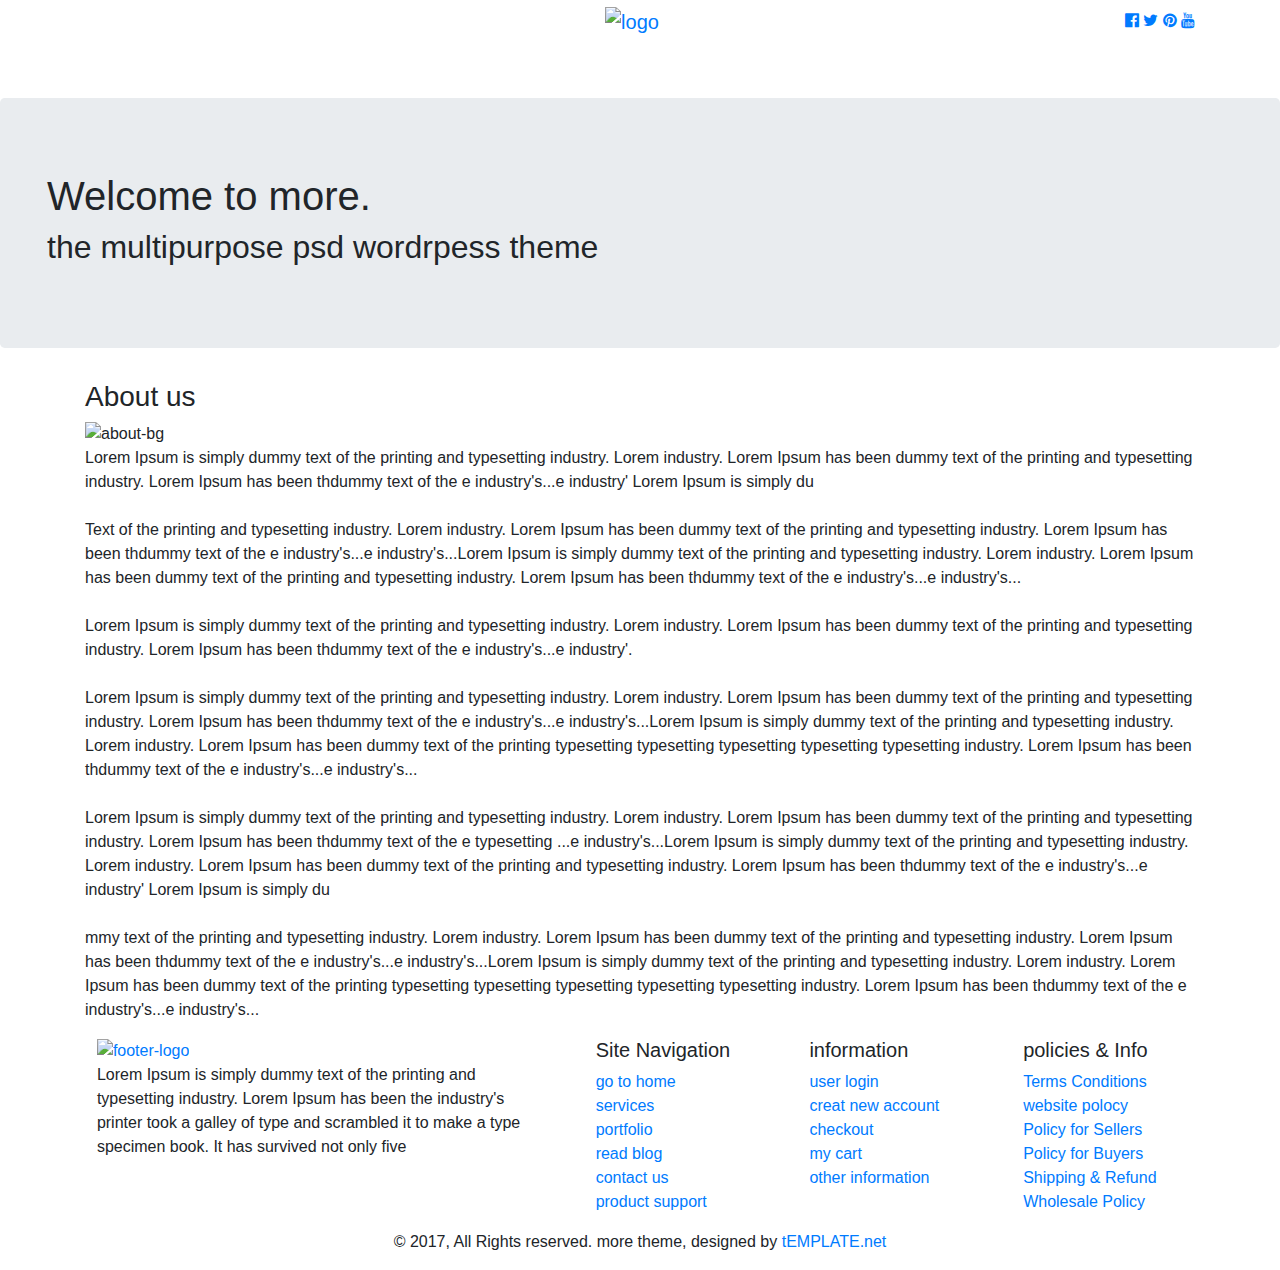
==== common/about.html @ 5fde38e9 "agregate about" ====
<!doctype html>
<html lang="en">

<head>
    <!-- Required meta tags -->
    <meta charset="utf-8">
    <meta name="viewport" content="width=device-width, initial-scale=1, shrink-to-fit=no">

    <!-- Bootstrap CSS -->
    <link rel="stylesheet" href="https://maxcdn.bootstrapcdn.com/bootstrap/4.0.0/css/bootstrap.min.css" integrity="sha384-Gn5384xqQ1aoWXA+058RXPxPg6fy4IWvTNh0E263XmFcJlSAwiGgFAW/dAiS6JXm" crossorigin="anonymous">
    <link href="https://cdnjs.cloudflare.com/ajax/libs/font-awesome/4.7.0/css/font-awesome.css" rel="stylesheet">
    <link href="https://fonts.googleapis.com/css?family=Montserrat:100,200,300,400,500,600,700,800" rel="stylesheet">
    <link rel="stylesheet" href="css/animate.css">
    <link rel="stylesheet" href="css/main.css">

    <title>more</title>
    <style>
    .jumbotron {width: 100%;height: 250px;}
        .jumbotron h2 {padding-bottom: 0;}
    </style>
</head>

<body>
    <header class="header bg">
        <div class="container text-white">
            <div class="row">
                <div class="col-sm-4 align-self-center text-left">
                    <h6>Estd 1905</h6>
                </div>
                <div class="col-sm-4 col-12 align-self-center box-1 text-center">
                    <a class="navbar-brand" href="index.html"><img src="images/header-logo.png" alt="logo"></a>
                </div>
                <div class="col-sm-4 align-self-center text-right">
                    <div class="social-icons">
                        <a href="#"><i class="fa fa-facebook-official" aria-hidden="true"></i></a>
                        <a href="#"><i class="fa fa-twitter" aria-hidden="true"></i></a>
                        <a href="#"><i class="fa fa-pinterest" aria-hidden="true"></i></a>
                        <a href="#"><i class="fa fa-youtube" aria-hidden="true"></i></a>
                    </div>
                </div>
            </div>
            <!--/row-->
        </div>
        <!--container-->
    </header>
    <span class="position-absolute trigger"><!-- hidden trigger to apply 'stuck' styles --></span>
    <nav class="navbar navbar-expand-sm sticky-top navbar-dark">
        <div class="container">
            <button class="navbar-toggler navbar-toggler-right" type="button" data-toggle="collapse" data-target="#navbar1">
            <span class="navbar-toggler-icon"></span>
        </button>
            <div class="collapse navbar-collapse" id="navbar1">
                <ul class="navbar-nav">
                    <li class="nav-item">
                        <a class="nav-link" href="index.html">Home</a>
                    </li>
                    <li class="nav-item active">
                        <a class="nav-link" href="about.html">About us</a>
                    </li>
                    <li class="nav-item">
                        <a class="nav-link" href="portfolio.html">Portfolio</a>
                    </li>
                    <li class="nav-item">
                        <a class="nav-link" href="services.html">Services</a>
                    </li>
                    <li class="nav-item">
                        <a class="nav-link" href="contact.html">Contact</a>
                    </li>
                    <li class="nav-item">
                        <a class="nav-link" href="contact.html">Support</a>
                    </li>
                    <li class="nav-item">
                        <a class="nav-link" href="blog.html">blog</a>
                    </li>
                </ul>
            </div>
        </div>
        <!--container end-->
    </nav>
    <!--Section-1-->
    <section class="section-1">
        <div class="jumbotron d-flex align-items-center">
            <div class="gradient"></div>
            <div class="container-fluid content">
                <h1 data-aos="fade-right" data-aos-delay="300">Welcome to more.</h1>
                <h2 data-aos="fade-left" data-aos-delay="300">the multipurpose psd wordrpess theme</h2>
            </div>
            <!--container-fluid end-->
        </div>
    </section>
    
    <!-- About Section Start -->
    <div id="about-us">
        <div class="container">
           <h3>About us</h3>
            <div class="row" style="margin-right: 0; margin-left: 0;" data-aos="fade-up" data-aos-delay="300">
                <div>
                 <img src="images/about.jpg" alt="about-bg" class="thumbnail image">
                  <p>Lorem Ipsum is simply dummy text of the printing and typesetting industry. Lorem industry. Lorem Ipsum has been dummy text of the printing and typesetting industry. Lorem Ipsum has been thdummy text of the e industry's...e industry' Lorem Ipsum is simply du <br><br>
                
                  Text of the printing and typesetting industry. Lorem industry. Lorem Ipsum has been dummy text of the printing and typesetting industry. Lorem Ipsum has been thdummy text of the e industry's...e industry's...Lorem Ipsum is simply dummy text of the printing and typesetting industry. Lorem industry. Lorem Ipsum has been dummy text of the printing and typesetting industry. Lorem Ipsum has been thdummy text of the e industry's...e industry's... <br><br>
                  
                  Lorem Ipsum is simply dummy text of the printing and typesetting industry. Lorem industry. Lorem Ipsum has been dummy text of the printing and typesetting industry. Lorem Ipsum has been thdummy text of the e industry's...e industry'. <br><br>
                  
                  Lorem Ipsum is simply dummy text of the printing and typesetting industry. Lorem industry. Lorem Ipsum has been dummy text of the printing and typesetting industry. Lorem Ipsum has been thdummy text of the e industry's...e industry's...Lorem Ipsum is simply dummy text of the printing and typesetting industry. Lorem industry. Lorem Ipsum has been dummy text of the printing typesetting typesetting typesetting typesetting typesetting industry. Lorem Ipsum has been thdummy text of the e industry's...e industry's... <br><br>
                  
                  Lorem Ipsum is simply dummy text of the printing and typesetting industry. Lorem industry. Lorem Ipsum has been dummy text of the printing and typesetting industry. Lorem Ipsum has been thdummy text of the e typesetting ...e industry's...Lorem Ipsum is simply dummy text of the printing and typesetting industry. Lorem industry. Lorem Ipsum has been dummy text of the printing and typesetting industry. Lorem Ipsum has been thdummy text of the e industry's...e industry' Lorem Ipsum is simply du <br><br>
                  
                  mmy text of the printing and typesetting industry. Lorem industry. Lorem Ipsum has been dummy text of the printing and typesetting industry. Lorem Ipsum has been thdummy text of the e industry's...e industry's...Lorem Ipsum is simply dummy text of the printing and typesetting industry. Lorem industry. Lorem Ipsum has been dummy text of the printing typesetting typesetting typesetting typesetting typesetting industry. Lorem Ipsum has been thdummy text of the e industry's...e industry's...
                   </p>
                </div>
             </div>
        </div>
    </div>
    <!-- About Section End -->
   
    <section class="section-7">
        <!-- Footer -->
        <footer class="page-footer font-small stylish-color-dark">

            <!-- Footer Links -->
            <div class="container text-center text-md-left">

                <!-- Grid row -->
                <div class="row">

                    <!-- Grid column -->
                    <div class="col-lg-5 col-sm-12 mx-auto box-1">

                        <!-- Content -->
                        <a href="index.html"><img src="images/footer-logo.png" alt="footer-logo"></a>
                        <p>Lorem Ipsum is simply dummy text of the printing and typesetting industry. Lorem Ipsum has been the industry's printer took a galley of type and scrambled it to make a type specimen book. It has survived not only five</p>

                    </div>
                    <!-- Grid column -->

                    <hr class="clearfix w-100 d-md-none">

                    <!-- Grid column -->
                    <div class="col-lg-2 col-sm-4 box-2 mx-auto">

                        <!-- Links -->
                        <h5>Site Navigation</h5>

                        <ul class="list-unstyled">
                            <li>
                                <a href="index.html">go to home</a>
                            </li>
                            <li>
                                <a href="services.html">services</a>
                            </li>
                            <li>
                                <a href="portfolio.html">portfolio</a>
                            </li>
                            <li>
                                <a href="blog.html">read blog</a>
                            </li>
                            <li>
                                <a href="contact.html">contact us</a>
                            </li>
                            <li>
                                <a href="contact.html">product support</a>
                            </li>
                        </ul>

                    </div>
                    <!-- Grid column -->

                    <hr class="clearfix w-100 d-md-none">

                    <!-- Grid column -->
                    <div class="col-lg-2 col-sm-4 box-3 mx-auto">

                        <!-- Links -->
                        <h5>information</h5>

                        <ul class="list-unstyled">
                            <li>
                                <a href="#!">user login</a>
                            </li>
                            <li>
                                <a href="#!">creat new account</a>
                            </li>
                            <li>
                                <a href="#!">checkout</a>
                            </li>
                            <li>
                                <a href="#!">my cart</a>
                            </li>
                            <li>
                                <a href="#!">other information</a>
                            </li>
                        </ul>

                    </div>
                    <!-- Grid column -->

                    <hr class="clearfix w-100 d-md-none">

                    <!-- Grid column -->
                    <div class="col-lg-2 col-sm-4 box-4 mx-auto">

                        <!-- Links -->
                        <h5>policies & Info</h5>

                        <ul class="list-unstyled">
                            <li>
                                <a href="#!">Terms Conditions </a>
                            </li>
                            <li>
                                <a href="#!">website polocy</a>
                            </li>
                            <li>
                                <a href="#!">Policy for Sellers </a>
                            </li>
                            <li>
                                <a href="#!">Policy for Buyers</a>
                            </li>
                            <li>
                                <a href="#!">Shipping & Refund </a>
                            </li>
                            <li>
                                <a href="#!">Wholesale Policy</a>
                            </li>
                        </ul>

                    </div>
                    <!-- Grid column -->

                </div>
                <!-- Grid row -->

            </div>
            <!-- Footer Links -->

            <!-- Copyright -->
            <div class="footer-copyright text-center">
                <div class="gradient"></div>
                <p>© 2017, All Rights reserved. more theme, designed by<a href="https://www.template.net/editable/websites/html5"> tEMPLATE.net</a></p>
            </div>
            <!-- Copyright -->

        </footer>
        <!-- Footer -->
    </section>

    <!-- Optional JavaScript -->
    <!-- jQuery first, then Popper.js, then Bootstrap JS -->
    <script src="https://code.jquery.com/jquery-3.2.1.slim.min.js" integrity="sha384-KJ3o2DKtIkvYIK3UENzmM7KCkRr/rE9/Qpg6aAZGJwFDMVNA/GpGFF93hXpG5KkN" crossorigin="anonymous"></script>
    <script src="https://cdnjs.cloudflare.com/ajax/libs/popper.js/1.12.9/umd/popper.min.js" integrity="sha384-ApNbgh9B+Y1QKtv3Rn7W3mgPxhU9K/ScQsAP7hUibX39j7fakFPskvXusvfa0b4Q" crossorigin="anonymous"></script>
    <script src="https://maxcdn.bootstrapcdn.com/bootstrap/4.0.0/js/bootstrap.min.js" integrity="sha384-JZR6Spejh4U02d8jOt6vLEHfe/JQGiRRSQQxSfFWpi1MquVdAyjUar5+76PVCmYl" crossorigin="anonymous"></script>
    <script src="js/animate.js"></script>
    <script src="js/custom.js"></script>
</body>

</html>
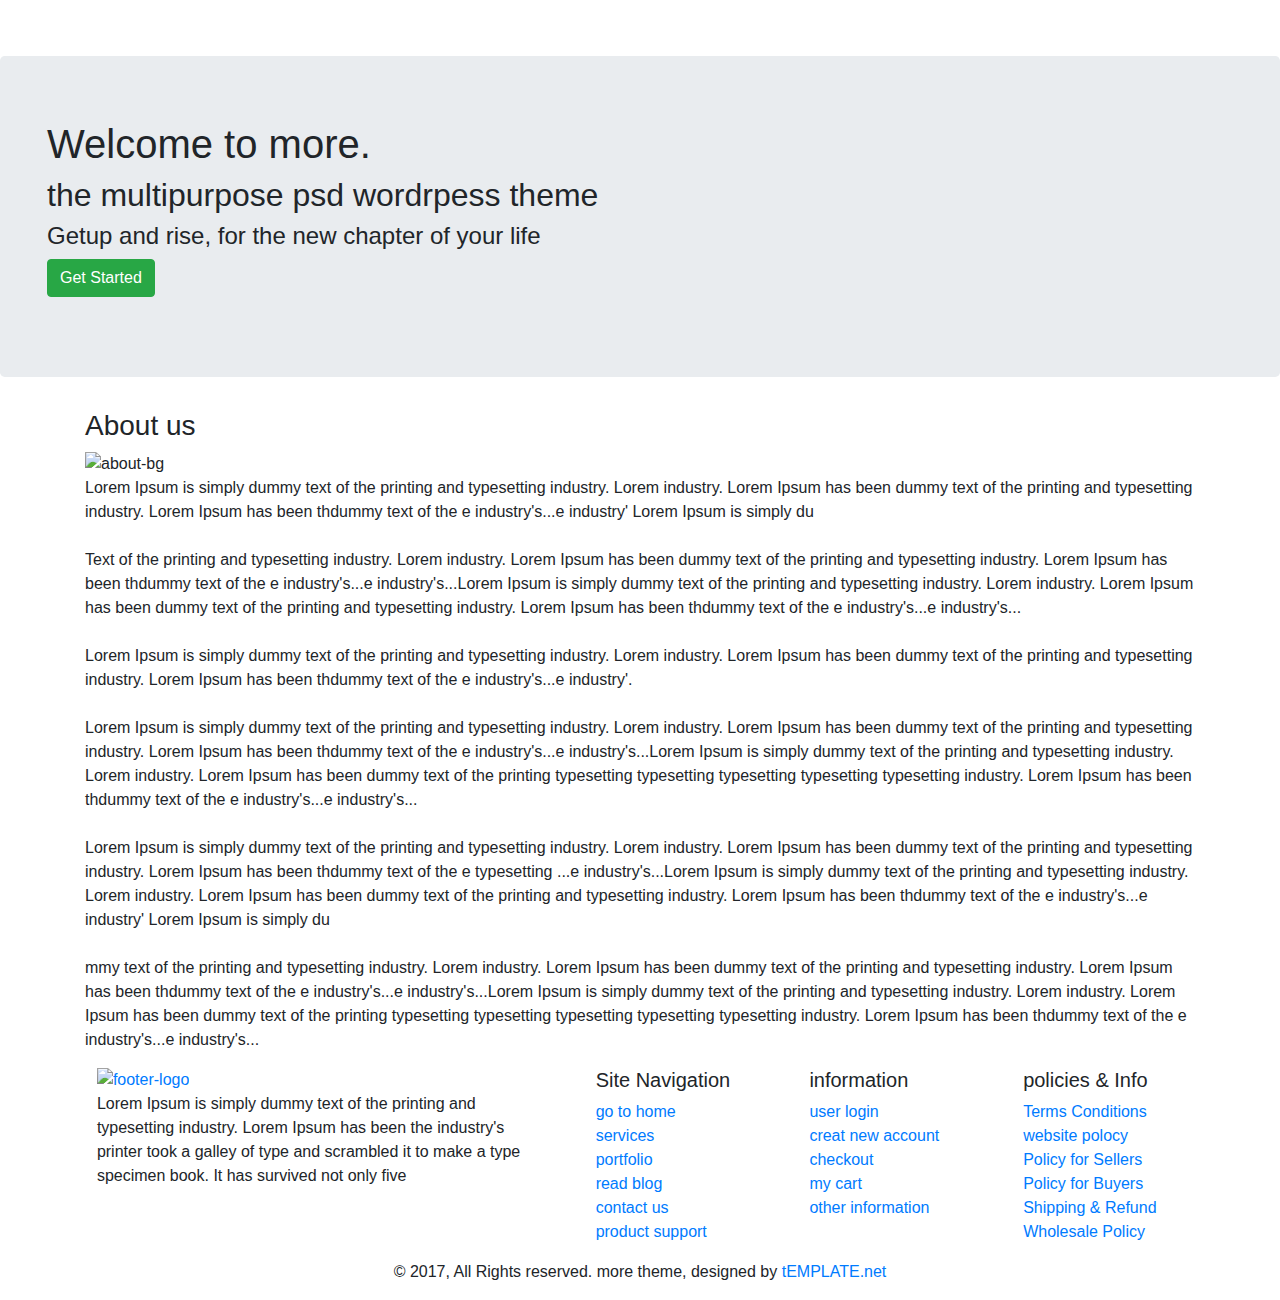
==== commit 99e5bf0b: "update about.html" ====
--- a/common/about.html
+++ b/common/about.html
@@ -1,256 +1,317 @@
 <!doctype html>
 <html lang="en">
 
-<head>
-    <!-- Required meta tags -->
-    <meta charset="utf-8">
-    <meta name="viewport" content="width=device-width, initial-scale=1, shrink-to-fit=no">
-
-    <!-- Bootstrap CSS -->
-    <link rel="stylesheet" href="https://maxcdn.bootstrapcdn.com/bootstrap/4.0.0/css/bootstrap.min.css" integrity="sha384-Gn5384xqQ1aoWXA+058RXPxPg6fy4IWvTNh0E263XmFcJlSAwiGgFAW/dAiS6JXm" crossorigin="anonymous">
-    <link href="https://cdnjs.cloudflare.com/ajax/libs/font-awesome/4.7.0/css/font-awesome.css" rel="stylesheet">
-    <link href="https://fonts.googleapis.com/css?family=Montserrat:100,200,300,400,500,600,700,800" rel="stylesheet">
-    <link rel="stylesheet" href="css/animate.css">
-    <link rel="stylesheet" href="css/main.css">
-
-    <title>more</title>
-    <style>
-    .jumbotron {width: 100%;height: 250px;}
-        .jumbotron h2 {padding-bottom: 0;}
-    </style>
-</head>
-
-<body>
-    <header class="header bg">
-        <div class="container text-white">
-            <div class="row">
-                <div class="col-sm-4 align-self-center text-left">
-                    <h6>Estd 1905</h6>
-                </div>
-                <div class="col-sm-4 col-12 align-self-center box-1 text-center">
-                    <a class="navbar-brand" href="index.html"><img src="images/header-logo.png" alt="logo"></a>
-                </div>
-                <div class="col-sm-4 align-self-center text-right">
-                    <div class="social-icons">
-                        <a href="#"><i class="fa fa-facebook-official" aria-hidden="true"></i></a>
-                        <a href="#"><i class="fa fa-twitter" aria-hidden="true"></i></a>
-                        <a href="#"><i class="fa fa-pinterest" aria-hidden="true"></i></a>
-                        <a href="#"><i class="fa fa-youtube" aria-hidden="true"></i></a>
+    <head>
+        <!--Requiered meta-->
+        <meta charset="UTF-8">
+        <meta name="viewport" content="width=device-width, initial-scale=1.0">
+        <meta name="keywords" content="Index,html,css,javascript">
+        <meta name="description" content="Design website about for only for
+            yuo">
+        <meta name="author" content="Cliver Fray Aguilar Sulca">
+        <!--bootstrap-->
+        <link rel="stylesheet"
+            href="https://maxcdn.bootstrapcdn.com/bootstrap/4.0.0/css/bootstrap.min.css"
+            integrity="sha384-Gn5384xqQ1aoWXA+058RXPxPg6fy4IWvTNh0E263XmFcJlSAwiGgFAW/dAiS6JXm"
+            crossorigin="anonymous">
+        <link
+            href="https://cdnjs.cloudflare.com/ajax/libs/font-awesome/4.7.0/css/font-awesome.css"
+            rel="stylesheet">
+        <link
+            href="https://fonts.googleapis.com/css?family=Montserrat:100,200,300,400,500,600,700,800"
+            rel="stylesheet">
+        <link rel="stylesheet"
+            href="https://cdnjs.cloudflare.com/ajax/libs/ekko-lightbox/5.3.0/ekko-lightbox.css">
+        <link rel="stylesheet" href="css/main-styles.css">
+
+        <!-- Google Charts Library Set -->
+        <!--Load the AJAX API-->
+        <script src="https://www.gstatic.com/charts/loader.js"
+            type="text/javascript"></script>
+        <script src="js/main.js" type="module"></script>
+        <title>my third design</title>
+    </head>
+
+    <body>
+        <!--header and nave part-->
+        <nav class="navbar navbar-expand-sm sticky-top navbar-dark">
+            <!--container-start-->
+            <div class="container">
+                <button class="navbar-toggler navbar-toggler-right"
+                    type="button" data-toggle="collapse" data-target="#navbar1">
+                    <span class="navbar-toggler-icon"></span>
+                </button>
+                <div class="collapse navbar-collapse" id="navbar1">
+                    <ul class="navbar-nav">
+                        <li class="nav-item">
+                            <a class="nav-link" href="index.html">Home</a>
+                        </li>
+                        <li class="nav-item active">
+                            <a class="nav-link active" href="common/about.html">About
+                                us</a>
+                        </li>
+                        <li class="nav-item">
+                            <a class="nav-link" href="portfolio.html">Portfolio</a>
+                        </li>
+                        <li class="nav-item">
+                            <a class="nav-link" href="services.html">Services</a>
+                        </li>
+                        <li class="nav-item">
+                            <a class="nav-link" href="contact.html">Contact</a>
+                        </li>
+                        <li class="nav-item">
+                            <a class="nav-link" href="contact.html">Support</a>
+                        </li>
+                        <li class="nav-item">
+                            <a class="nav-link" href="blog.html">blog</a>
+                        </li>
+                    </ul>
+                </div>
+            </div>
+            <!--container end-->
+        </nav>
+        <!--Section-1-->
+        <section class="section-1">
+            <div class="jumbotron d-flex align-items-center">
+                <div class="gradient"></div>
+                <div class="container-fluid content">
+                    <h1 data-aos="fade-up" data-aos-delay="100">Welcome to more.</h1>
+                    <h2 data-aos="fade-up" data-aos-delay="300">the multipurpose
+                        psd wordrpess theme</h2>
+                    <h4 data-aos="fade-up" data-aos-delay="500">Getup and rise,
+                        for the new chapter of your life</h4>
+                    <p data-aos="fade-up" data-aos-delay="700"><a
+                            href="about.html" class="btn btn-success">Get
+                            Started</a></p>
+                </div>
+                <!--container-fluid end-->
+            </div>
+        </section>
+
+        <!-- About Section Start -->
+        <div id="about-us">
+            <div class="container">
+                <h3>About us</h3>
+                <div class="row" style="margin-right: 0; margin-left: 0;"
+                    data-aos="fade-up" data-aos-delay="300">
+                    <div>
+                        <img src="images/about.jpg" alt="about-bg"
+                            class="thumbnail image">
+                        <p>Lorem Ipsum is simply dummy text of the printing and
+                            typesetting industry. Lorem industry. Lorem Ipsum
+                            has been dummy text of the printing and typesetting
+                            industry. Lorem Ipsum has been thdummy text of the e
+                            industry's...e industry' Lorem Ipsum is simply du
+                            <br><br>
+
+                            Text of the printing and typesetting industry. Lorem
+                            industry. Lorem Ipsum has been dummy text of the
+                            printing and typesetting industry. Lorem Ipsum has
+                            been thdummy text of the e industry's...e
+                            industry's...Lorem Ipsum is simply dummy text of the
+                            printing and typesetting industry. Lorem industry.
+                            Lorem Ipsum has been dummy text of the printing and
+                            typesetting industry. Lorem Ipsum has been thdummy
+                            text of the e industry's...e industry's... <br><br>
+                            Lorem Ipsum is simply dummy text of the printing and
+                            typesetting industry. Lorem industry. Lorem Ipsum
+                            has been dummy text of the printing and typesetting
+                            industry. Lorem Ipsum has been thdummy text of the e
+                            industry's...e industry'. <br><br>
+
+                            Lorem Ipsum is simply dummy text of the printing and
+                            typesetting industry. Lorem industry. Lorem Ipsum
+                            has been dummy text of the printing and typesetting
+                            industry. Lorem Ipsum has been thdummy text of the e
+                            industry's...e industry's...Lorem Ipsum is simply
+                            dummy text of the printing and typesetting industry.
+                            Lorem industry. Lorem Ipsum has been dummy text of
+                            the printing typesetting typesetting typesetting
+                            typesetting typesetting industry. Lorem Ipsum has
+                            been thdummy text of the e industry's...e
+                            industry's... <br><br>
+
+                            Lorem Ipsum is simply dummy text of the printing and
+                            typesetting industry. Lorem industry. Lorem Ipsum
+                            has been dummy text of the printing and typesetting
+                            industry. Lorem Ipsum has been thdummy text of the e
+                            typesetting ...e industry's...Lorem Ipsum is simply
+                            dummy text of the printing and typesetting industry.
+                            Lorem industry. Lorem Ipsum has been dummy text of
+                            the printing and typesetting industry. Lorem Ipsum
+                            has been thdummy text of the e industry's...e
+                            industry' Lorem Ipsum is simply du <br><br>
+
+                            mmy text of the printing and typesetting industry.
+                            Lorem industry. Lorem Ipsum has been dummy text of
+                            the printing and typesetting industry. Lorem Ipsum
+                            has been thdummy text of the e industry's...e
+                            industry's...Lorem Ipsum is simply dummy text of the
+                            printing and typesetting industry. Lorem industry.
+                            Lorem Ipsum has been dummy text of the printing
+                            typesetting typesetting typesetting typesetting
+                            typesetting industry. Lorem Ipsum has been thdummy
+                            text of the e industry's...e industry's...
+                        </p>
                     </div>
                 </div>
-            </div>
-            <!--/row-->
-        </div>
-        <!--container-->
-    </header>
-    <span class="position-absolute trigger"><!-- hidden trigger to apply 'stuck' styles --></span>
-    <nav class="navbar navbar-expand-sm sticky-top navbar-dark">
-        <div class="container">
-            <button class="navbar-toggler navbar-toggler-right" type="button" data-toggle="collapse" data-target="#navbar1">
-            <span class="navbar-toggler-icon"></span>
-        </button>
-            <div class="collapse navbar-collapse" id="navbar1">
-                <ul class="navbar-nav">
-                    <li class="nav-item">
-                        <a class="nav-link" href="index.html">Home</a>
-                    </li>
-                    <li class="nav-item active">
-                        <a class="nav-link" href="about.html">About us</a>
-                    </li>
-                    <li class="nav-item">
-                        <a class="nav-link" href="portfolio.html">Portfolio</a>
-                    </li>
-                    <li class="nav-item">
-                        <a class="nav-link" href="services.html">Services</a>
-                    </li>
-                    <li class="nav-item">
-                        <a class="nav-link" href="contact.html">Contact</a>
-                    </li>
-                    <li class="nav-item">
-                        <a class="nav-link" href="contact.html">Support</a>
-                    </li>
-                    <li class="nav-item">
-                        <a class="nav-link" href="blog.html">blog</a>
-                    </li>
-                </ul>
             </div>
         </div>
-        <!--container end-->
-    </nav>
-    <!--Section-1-->
-    <section class="section-1">
-        <div class="jumbotron d-flex align-items-center">
-            <div class="gradient"></div>
-            <div class="container-fluid content">
-                <h1 data-aos="fade-right" data-aos-delay="300">Welcome to more.</h1>
-                <h2 data-aos="fade-left" data-aos-delay="300">the multipurpose psd wordrpess theme</h2>
-            </div>
-            <!--container-fluid end-->
-        </div>
-    </section>
-    
-    <!-- About Section Start -->
-    <div id="about-us">
-        <div class="container">
-           <h3>About us</h3>
-            <div class="row" style="margin-right: 0; margin-left: 0;" data-aos="fade-up" data-aos-delay="300">
-                <div>
-                 <img src="images/about.jpg" alt="about-bg" class="thumbnail image">
-                  <p>Lorem Ipsum is simply dummy text of the printing and typesetting industry. Lorem industry. Lorem Ipsum has been dummy text of the printing and typesetting industry. Lorem Ipsum has been thdummy text of the e industry's...e industry' Lorem Ipsum is simply du <br><br>
-                
-                  Text of the printing and typesetting industry. Lorem industry. Lorem Ipsum has been dummy text of the printing and typesetting industry. Lorem Ipsum has been thdummy text of the e industry's...e industry's...Lorem Ipsum is simply dummy text of the printing and typesetting industry. Lorem industry. Lorem Ipsum has been dummy text of the printing and typesetting industry. Lorem Ipsum has been thdummy text of the e industry's...e industry's... <br><br>
-                  
-                  Lorem Ipsum is simply dummy text of the printing and typesetting industry. Lorem industry. Lorem Ipsum has been dummy text of the printing and typesetting industry. Lorem Ipsum has been thdummy text of the e industry's...e industry'. <br><br>
-                  
-                  Lorem Ipsum is simply dummy text of the printing and typesetting industry. Lorem industry. Lorem Ipsum has been dummy text of the printing and typesetting industry. Lorem Ipsum has been thdummy text of the e industry's...e industry's...Lorem Ipsum is simply dummy text of the printing and typesetting industry. Lorem industry. Lorem Ipsum has been dummy text of the printing typesetting typesetting typesetting typesetting typesetting industry. Lorem Ipsum has been thdummy text of the e industry's...e industry's... <br><br>
-                  
-                  Lorem Ipsum is simply dummy text of the printing and typesetting industry. Lorem industry. Lorem Ipsum has been dummy text of the printing and typesetting industry. Lorem Ipsum has been thdummy text of the e typesetting ...e industry's...Lorem Ipsum is simply dummy text of the printing and typesetting industry. Lorem industry. Lorem Ipsum has been dummy text of the printing and typesetting industry. Lorem Ipsum has been thdummy text of the e industry's...e industry' Lorem Ipsum is simply du <br><br>
-                  
-                  mmy text of the printing and typesetting industry. Lorem industry. Lorem Ipsum has been dummy text of the printing and typesetting industry. Lorem Ipsum has been thdummy text of the e industry's...e industry's...Lorem Ipsum is simply dummy text of the printing and typesetting industry. Lorem industry. Lorem Ipsum has been dummy text of the printing typesetting typesetting typesetting typesetting typesetting industry. Lorem Ipsum has been thdummy text of the e industry's...e industry's...
-                   </p>
-                </div>
-             </div>
-        </div>
-    </div>
-    <!-- About Section End -->
-   
-    <section class="section-7">
-        <!-- Footer -->
-        <footer class="page-footer font-small stylish-color-dark">
-
-            <!-- Footer Links -->
-            <div class="container text-center text-md-left">
-
-                <!-- Grid row -->
-                <div class="row">
-
-                    <!-- Grid column -->
-                    <div class="col-lg-5 col-sm-12 mx-auto box-1">
-
-                        <!-- Content -->
-                        <a href="index.html"><img src="images/footer-logo.png" alt="footer-logo"></a>
-                        <p>Lorem Ipsum is simply dummy text of the printing and typesetting industry. Lorem Ipsum has been the industry's printer took a galley of type and scrambled it to make a type specimen book. It has survived not only five</p>
+        <!-- About Section End -->
+
+        <section class="section-7">
+            <!-- Footer -->
+            <footer class="page-footer font-small stylish-color-dark">
+
+                <!-- Footer Links -->
+                <div class="container text-center text-md-left">
+
+                    <!-- Grid row -->
+                    <div class="row">
+
+                        <!-- Grid column -->
+                        <div class="col-lg-5 col-sm-12 mx-auto box-1">
+
+                            <!-- Content -->
+                            <a href="index.html"><img
+                                    src="images/footer-logo.png"
+                                    alt="footer-logo"></a>
+                            <p>Lorem Ipsum is simply dummy text of the printing
+                                and typesetting industry. Lorem Ipsum has been
+                                the industry's printer took a galley of type and
+                                scrambled it to make a type specimen book. It
+                                has survived not only five</p>
+
+                        </div>
+                        <!-- Grid column -->
+
+                        <hr class="clearfix w-100 d-md-none">
+
+                        <!-- Grid column -->
+                        <div class="col-lg-2 col-sm-4 box-2 mx-auto">
+
+                            <!-- Links -->
+                            <h5>Site Navigation</h5>
+
+                            <ul class="list-unstyled">
+                                <li>
+                                    <a href="index.html">go to home</a>
+                                </li>
+                                <li>
+                                    <a href="services.html">services</a>
+                                </li>
+                                <li>
+                                    <a href="portfolio.html">portfolio</a>
+                                </li>
+                                <li>
+                                    <a href="blog.html">read blog</a>
+                                </li>
+                                <li>
+                                    <a href="contact.html">contact us</a>
+                                </li>
+                                <li>
+                                    <a href="contact.html">product support</a>
+                                </li>
+                            </ul>
+
+                        </div>
+                        <!-- Grid column -->
+
+                        <hr class="clearfix w-100 d-md-none">
+
+                        <!-- Grid column -->
+                        <div class="col-lg-2 col-sm-4 box-3 mx-auto">
+
+                            <!-- Links -->
+                            <h5>information</h5>
+
+                            <ul class="list-unstyled">
+                                <li>
+                                    <a href="#!">user login</a>
+                                </li>
+                                <li>
+                                    <a href="#!">creat new account</a>
+                                </li>
+                                <li>
+                                    <a href="#!">checkout</a>
+                                </li>
+                                <li>
+                                    <a href="#!">my cart</a>
+                                </li>
+                                <li>
+                                    <a href="#!">other information</a>
+                                </li>
+                            </ul>
+
+                        </div>
+                        <!-- Grid column -->
+
+                        <hr class="clearfix w-100 d-md-none">
+
+                        <!-- Grid column -->
+                        <div class="col-lg-2 col-sm-4 box-4 mx-auto">
+
+                            <!-- Links -->
+                            <h5>policies & Info</h5>
+
+                            <ul class="list-unstyled">
+                                <li>
+                                    <a href="#!">Terms Conditions </a>
+                                </li>
+                                <li>
+                                    <a href="#!">website polocy</a>
+                                </li>
+                                <li>
+                                    <a href="#!">Policy for Sellers </a>
+                                </li>
+                                <li>
+                                    <a href="#!">Policy for Buyers</a>
+                                </li>
+                                <li>
+                                    <a href="#!">Shipping & Refund </a>
+                                </li>
+                                <li>
+                                    <a href="#!">Wholesale Policy</a>
+                                </li>
+                            </ul>
+
+                        </div>
+                        <!-- Grid column -->
 
                     </div>
-                    <!-- Grid column -->
-
-                    <hr class="clearfix w-100 d-md-none">
-
-                    <!-- Grid column -->
-                    <div class="col-lg-2 col-sm-4 box-2 mx-auto">
-
-                        <!-- Links -->
-                        <h5>Site Navigation</h5>
-
-                        <ul class="list-unstyled">
-                            <li>
-                                <a href="index.html">go to home</a>
-                            </li>
-                            <li>
-                                <a href="services.html">services</a>
-                            </li>
-                            <li>
-                                <a href="portfolio.html">portfolio</a>
-                            </li>
-                            <li>
-                                <a href="blog.html">read blog</a>
-                            </li>
-                            <li>
-                                <a href="contact.html">contact us</a>
-                            </li>
-                            <li>
-                                <a href="contact.html">product support</a>
-                            </li>
-                        </ul>
-
-                    </div>
-                    <!-- Grid column -->
-
-                    <hr class="clearfix w-100 d-md-none">
-
-                    <!-- Grid column -->
-                    <div class="col-lg-2 col-sm-4 box-3 mx-auto">
-
-                        <!-- Links -->
-                        <h5>information</h5>
-
-                        <ul class="list-unstyled">
-                            <li>
-                                <a href="#!">user login</a>
-                            </li>
-                            <li>
-                                <a href="#!">creat new account</a>
-                            </li>
-                            <li>
-                                <a href="#!">checkout</a>
-                            </li>
-                            <li>
-                                <a href="#!">my cart</a>
-                            </li>
-                            <li>
-                                <a href="#!">other information</a>
-                            </li>
-                        </ul>
-
-                    </div>
-                    <!-- Grid column -->
-
-                    <hr class="clearfix w-100 d-md-none">
-
-                    <!-- Grid column -->
-                    <div class="col-lg-2 col-sm-4 box-4 mx-auto">
-
-                        <!-- Links -->
-                        <h5>policies & Info</h5>
-
-                        <ul class="list-unstyled">
-                            <li>
-                                <a href="#!">Terms Conditions </a>
-                            </li>
-                            <li>
-                                <a href="#!">website polocy</a>
-                            </li>
-                            <li>
-                                <a href="#!">Policy for Sellers </a>
-                            </li>
-                            <li>
-                                <a href="#!">Policy for Buyers</a>
-                            </li>
-                            <li>
-                                <a href="#!">Shipping & Refund </a>
-                            </li>
-                            <li>
-                                <a href="#!">Wholesale Policy</a>
-                            </li>
-                        </ul>
-
-                    </div>
-                    <!-- Grid column -->
-
-                </div>
-                <!-- Grid row -->
-
-            </div>
-            <!-- Footer Links -->
-
-            <!-- Copyright -->
-            <div class="footer-copyright text-center">
-                <div class="gradient"></div>
-                <p>© 2017, All Rights reserved. more theme, designed by<a href="https://www.template.net/editable/websites/html5"> tEMPLATE.net</a></p>
-            </div>
-            <!-- Copyright -->
-
-        </footer>
-        <!-- Footer -->
-    </section>
-
-    <!-- Optional JavaScript -->
-    <!-- jQuery first, then Popper.js, then Bootstrap JS -->
-    <script src="https://code.jquery.com/jquery-3.2.1.slim.min.js" integrity="sha384-KJ3o2DKtIkvYIK3UENzmM7KCkRr/rE9/Qpg6aAZGJwFDMVNA/GpGFF93hXpG5KkN" crossorigin="anonymous"></script>
-    <script src="https://cdnjs.cloudflare.com/ajax/libs/popper.js/1.12.9/umd/popper.min.js" integrity="sha384-ApNbgh9B+Y1QKtv3Rn7W3mgPxhU9K/ScQsAP7hUibX39j7fakFPskvXusvfa0b4Q" crossorigin="anonymous"></script>
-    <script src="https://maxcdn.bootstrapcdn.com/bootstrap/4.0.0/js/bootstrap.min.js" integrity="sha384-JZR6Spejh4U02d8jOt6vLEHfe/JQGiRRSQQxSfFWpi1MquVdAyjUar5+76PVCmYl" crossorigin="anonymous"></script>
-    <script src="js/animate.js"></script>
-    <script src="js/custom.js"></script>
-</body>
+                    <!-- Grid row -->
+
+                </div>
+                <!-- Footer Links -->
+
+                <!-- Copyright -->
+                <div class="footer-copyright text-center">
+                    <div class="gradient"></div>
+                    <p>© 2017, All Rights reserved. more theme, designed by<a
+                            href="https://www.template.net/editable/websites/html5">
+                            tEMPLATE.net</a></p>
+                </div>
+                <!-- Copyright -->
+
+            </footer>
+            <!-- Footer -->
+        </section>
+
+        <!-- Optional JavaScript -->
+        <!-- jQuery first, then Popper.js, then Bootstrap JS -->
+        <script src="https://code.jquery.com/jquery-3.2.1.slim.min.js"
+            integrity="sha384-KJ3o2DKtIkvYIK3UENzmM7KCkRr/rE9/Qpg6aAZGJwFDMVNA/GpGFF93hXpG5KkN"
+            crossorigin="anonymous"></script>
+        <script
+            src="https://cdnjs.cloudflare.com/ajax/libs/popper.js/1.12.9/umd/popper.min.js"
+            integrity="sha384-ApNbgh9B+Y1QKtv3Rn7W3mgPxhU9K/ScQsAP7hUibX39j7fakFPskvXusvfa0b4Q"
+            crossorigin="anonymous"></script>
+        <script
+            src="https://maxcdn.bootstrapcdn.com/bootstrap/4.0.0/js/bootstrap.min.js"
+            integrity="sha384-JZR6Spejh4U02d8jOt6vLEHfe/JQGiRRSQQxSfFWpi1MquVdAyjUar5+76PVCmYl"
+            crossorigin="anonymous"></script>
+        <script src="js/animate.js"></script>
+        <script src="js/custom.js"></script>
+    </body>
 
 </html>
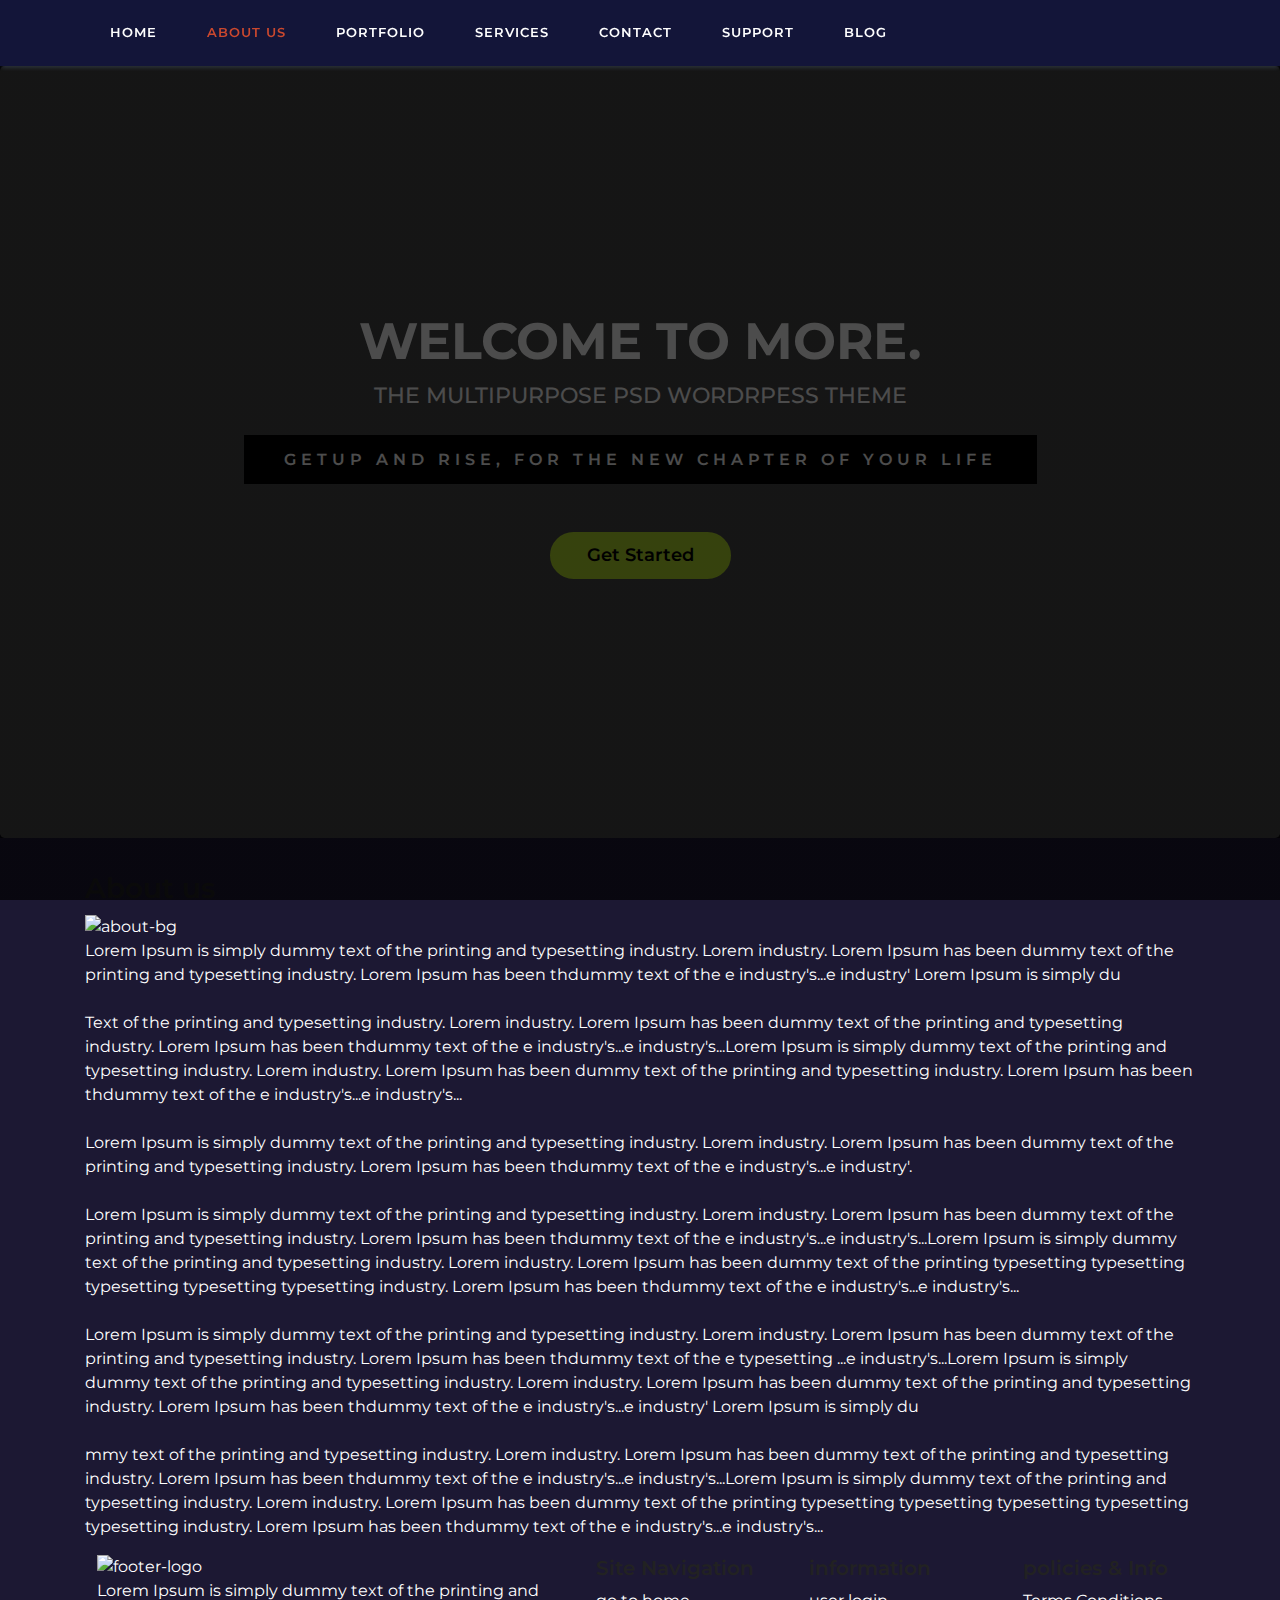
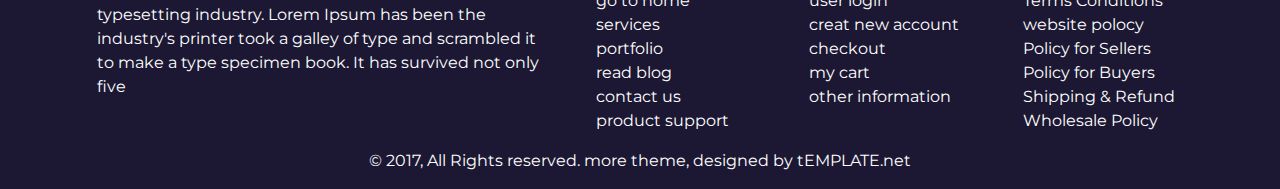
==== commit c0d6a10b: "update about" ====
--- a/common/about.html
+++ b/common/about.html
@@ -22,13 +22,13 @@
             rel="stylesheet">
         <link rel="stylesheet"
             href="https://cdnjs.cloudflare.com/ajax/libs/ekko-lightbox/5.3.0/ekko-lightbox.css">
-        <link rel="stylesheet" href="css/main-styles.css">
+        <link rel="stylesheet" href="../css/main-styles.css">
 
         <!-- Google Charts Library Set -->
         <!--Load the AJAX API-->
         <script src="https://www.gstatic.com/charts/loader.js"
             type="text/javascript"></script>
-        <script src="js/main.js" type="module"></script>
+        <script src="../js/main.js" type="module"></script>
         <title>my third design</title>
     </head>
 
--- a/css/main-styles.css
+++ b/css/main-styles.css
@@ -0,0 +1,220 @@
+html {
+    background: rgb(28, 24, 51);
+    
+    -webkit-font-smoothing: antialiased;
+}
+
+body {
+    background: rgb(28, 24, 51);
+    box-shadow: 0 0 2px rgba(0, 0, 0, 0.06);
+    color: #fff;
+    font-family: 'Montserrat', sans-serif;
+    font-size: 16px;
+    line-height: 1.5;
+    margin: 0 auto;
+}
+
+h1,
+h2,
+h3,
+h4,
+h5,
+h6 {
+    color: #222;
+    font-weight: 600;
+    line-height: 1.3;
+}
+
+a {
+    color: #fff;
+}
+a:hover {
+    color: #000;
+    text-decoration: none;
+}
+
+b,
+strong {
+    font-weight: 600;
+}
+
+samp {
+    display: none;
+}
+
+ul > li {
+    list-style: none;
+}
+
+
+/*=====part nav====*/
+nav {
+    /*background*/
+    background-color: #131539 !important;
+    /*shadow botom part*/
+    -webkit-box-shadow: 0 4px 4px -2px rgba(163, 202, 244, 0.161);
+    -moz-box-shadow: 0 4px 4px -2px rgba(163, 202, 244, 0.161);
+    box-shadow: 0 4px 4px -2px rgba(163, 202, 244, 0.161);
+}
+/*HOME opcion*/
+.navbar-dark .navbar-nav .active > .nav-link{
+    color: #cb482e;
+}
+/*hover nav*/
+.navbar-dark .navbar-nav .nav-link:hover
+{
+    font-weight: 600;
+    opacity: 0.6;
+}
+/*styles links nav*/
+.navbar-dark .navbar-nav .nav-link {
+    color: #fff;
+    font-size: 13px;
+    font-weight: 600;
+    text-transform: uppercase;
+    letter-spacing: 1px;
+    padding: 15px 25px;
+}
+.sticky-top {
+    transition: all 0.25s ease-in;
+}
+/*===========jumbotrom section-1============*/
+.jumbotron {
+    width: 100%;
+    height: 772px;
+    position: relative;
+    background-image: url(../img/jombotromp_background.jpg);
+    background-repeat: no-repeat;
+    background-position: top;
+    background-size: cover;
+}
+
+.jumbotron h1,
+.jumbotron h2,
+.jumbotron h4 {
+    color: #ffffff;
+    text-transform: uppercase;
+}
+
+.jumbotron h4 {
+    font-size: 16px;
+    background: #000;
+    display: inline;
+    letter-spacing: 5px;
+    padding: 15px 40px;
+}
+
+.jumbotron a {
+    margin-top: 60px;
+}
+
+.jumbotron h2 {
+    font-size: 22px;
+    margin-top: 0;
+    font-weight: 500;
+    padding-bottom: 30px;
+}
+
+.jumbotron h1 {
+    font-size: 51px;
+    font-weight: 700;
+    text-transform: uppercase;
+}
+/*style for the content of the words inside this div*/
+.content {
+    position: relative;
+    text-align: center;
+}
+/*use imaginary div for give transparent background to the jumbotron*/
+.gradient {
+    position: absolute;
+    width: 100%;
+    height: 100%;
+    top: 0;
+    left: 0;
+    background: -moz-linear-gradient(-45deg, rgba(0, 0, 0, 0.7) 0%, rgba(0, 0, 0, 0.7) 100%);
+    background: -webkit-linear-gradient(-45deg, rgba(0, 0, 0, 0.7) 0%, rgba(0, 0, 0, 0.7) 100%);
+    background: linear-gradient(135deg, rgba(0, 0, 0, 0.7) 0%, rgba(0, 0, 0, 0.7) 100%);
+    filter: progid:DXImageTransform.Microsoft.gradient( startColorstr='#b3000000', endColorstr='#b3000000', GradientType=1);
+}
+
+/*Button part of the navegation*/
+.jumbotron .btn-success,
+.jumbotron .btn-success:not(:disabled):not(.disabled):active {
+    color: #000;
+    font-size: 18px;
+    font-weight: 600;
+    border-radius: 100px;
+    padding: 8px 35px;
+    background-color: #b4dc2d;
+    border-color: #b4dc2d;
+    border: 2px solid #b4dc2d;
+}
+
+.jumbotron .btn-success:hover {
+    color: #fff;
+    background-color: transparent;
+    border: 2px solid #b4dc2d;
+}
+/*======section 2 part=====*/
+
+.section-2 {
+    width: 100%;
+    height: auto;
+}
+
+.section-2 {
+    padding-top: 70px;
+    padding-bottom: 100px;
+}
+
+.section-2 .fa {
+    color: #c2c2c2;
+    font-size: 30px;
+    text-align: center;
+}
+
+.section-2 h3 {
+    font-size: 34px;
+    text-transform: uppercase;
+    margin-top: -10px;
+    font-weight: 600;
+}
+
+.section-2 p {
+    font-size: 16px;
+    font-weight: 300;
+}
+
+.section-2 .box-1,
+.section-2 .box-2,
+.section-2 .box-3 {
+    padding-left: 30px;
+    padding-right: 30px;
+}
+
+.section-2 p a {
+    position: absolute;
+    bottom: -46px;
+    right: -38px;
+}
+.section-2 .box .box-title-links:hover{
+    /*don't forget give color to the element for the hover*/
+    color: #fff;
+    opacity: 0.6;
+}
+
+.section-2 .box {
+    box-shadow: 0 0 25px rgba(177, 181, 220, 0.844) !important;
+   
+    padding: 30px 20px;
+}
+
+/*=======Section-3=======*/
+.section-3{
+    width: 100%;
+    height: auto;
+}
+.section-3 .box{
+    background-color: transparent;
+}
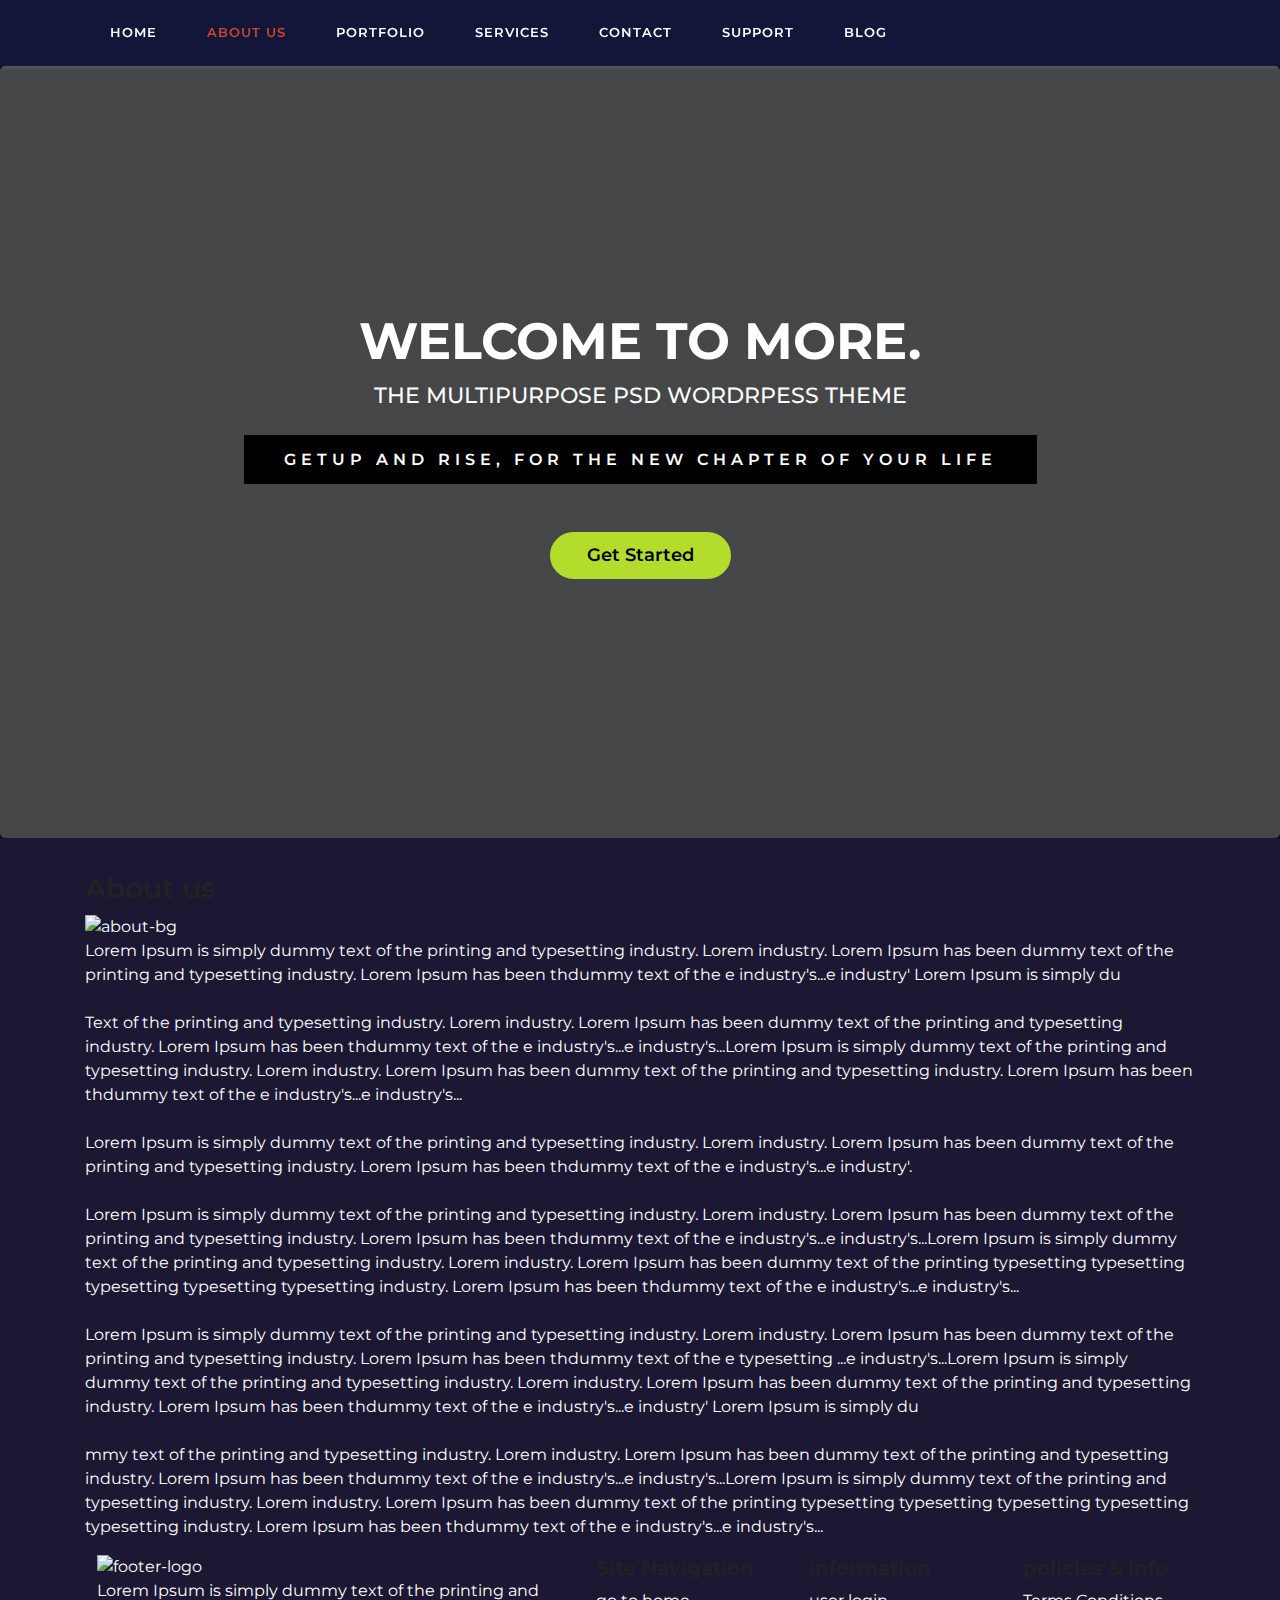
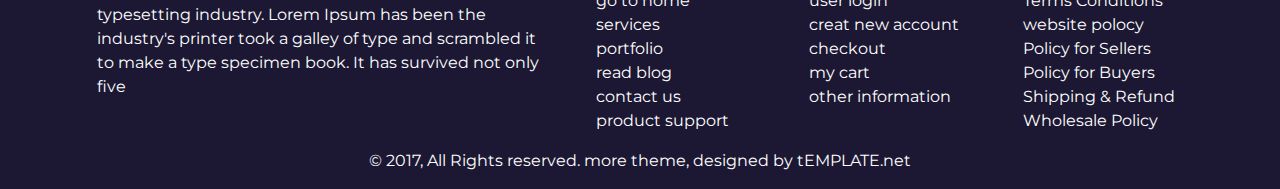
==== commit 8a44e808: "delete fock gradient" ====
--- a/common/about.html
+++ b/common/about.html
@@ -44,7 +44,7 @@
                 <div class="collapse navbar-collapse" id="navbar1">
                     <ul class="navbar-nav">
                         <li class="nav-item">
-                            <a class="nav-link" href="index.html">Home</a>
+                            <a class="nav-link" href="../index.html">Home</a>
                         </li>
                         <li class="nav-item active">
                             <a class="nav-link active" href="common/about.html">About
@@ -286,7 +286,7 @@
 
                 <!-- Copyright -->
                 <div class="footer-copyright text-center">
-                    <div class="gradient"></div>
+                   
                     <p>© 2017, All Rights reserved. more theme, designed by<a
                             href="https://www.template.net/editable/websites/html5">
                             tEMPLATE.net</a></p>
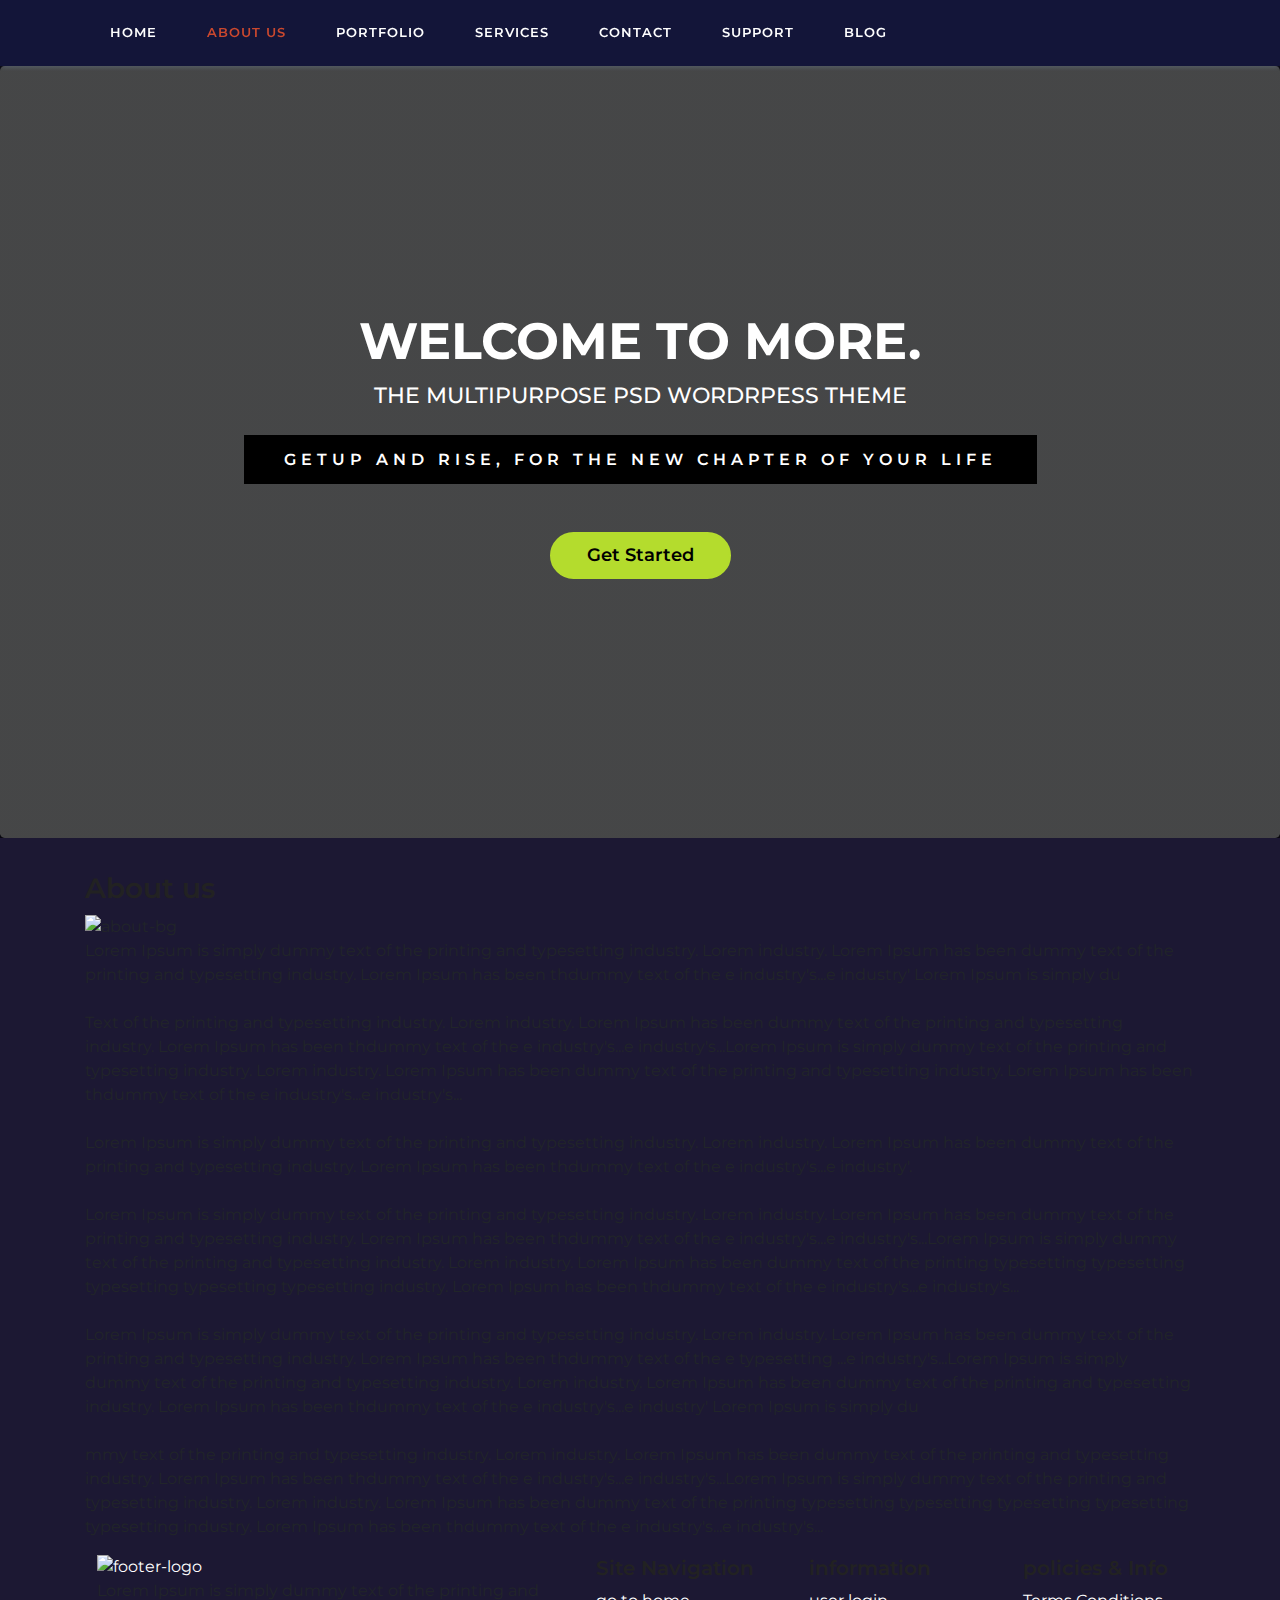
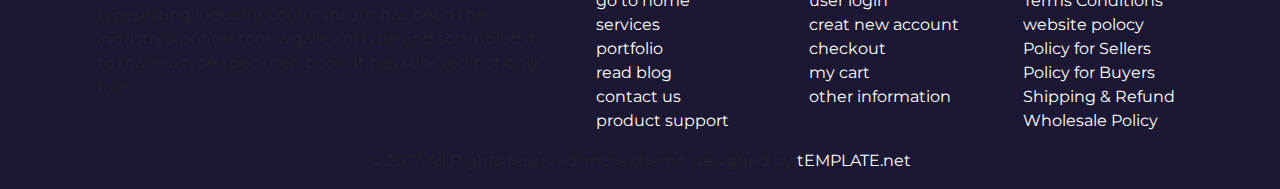
==== commit 06d3fdee: "update y crate a file" ====
--- a/common/about.html
+++ b/common/about.html
@@ -23,6 +23,7 @@
         <link rel="stylesheet"
             href="https://cdnjs.cloudflare.com/ajax/libs/ekko-lightbox/5.3.0/ekko-lightbox.css">
         <link rel="stylesheet" href="../css/main-styles.css">
+        <link rel="stylesheet" href="../css/about-styles.css">
 
         <!-- Google Charts Library Set -->
         <!--Load the AJAX API-->
--- a/css/main-styles.css
+++ b/css/main-styles.css
@@ -7,7 +7,6 @@
 body {
     background: rgb(28, 24, 51);
     box-shadow: 0 0 2px rgba(0, 0, 0, 0.06);
-    color: #fff;
     font-family: 'Montserrat', sans-serif;
     font-size: 16px;
     line-height: 1.5;
@@ -174,6 +173,10 @@
     text-align: center;
 }
 
+.section-2 p{
+    color: #fff;
+}
+
 .section-2 h3 {
     font-size: 34px;
     text-transform: uppercase;
@@ -218,3 +221,56 @@
 .section-3 .box{
     background-color: transparent;
 }
+
+.section-3 .container .sec-3-title h2{
+    padding: 5px;
+    font-family: Georgia, 'Times New Roman', Times, serif;
+    color: #fff;
+    text-align: center;
+}
+.section-3 .box-1,
+.section-3 .box-2,
+.section-3 .box-3 {
+    padding-left: 30px;
+    padding-right: 30px;
+    margin-bottom: 10px;
+}
+
+
+/*=============Responsive part design===================*/
+
+/* For mobile phones: */
+[class*="col-"] {
+    width: 100%;
+  }
+/* For tablet */
+@media only screen  and (max-width:600px){
+    .section-2 .box-1,
+    .section-2 .box-2,
+    .section-2 .box-3 {
+        margin-bottom: 20px;
+    }
+    /*esto*/
+    .jumbotron h4{
+        background: none !important;
+        letter-spacing: 0px !important;
+    }
+
+}
+
+@media only screen and (min-width: 768px) {
+    /* For desktop: */
+    .col-1 {width: 8.33%;}
+    .col-2 {width: 16.66%;}
+    .col-3 {width: 25%;}
+    .col-4 {width: 33.33%;}
+    .col-5 {width: 41.66%;}
+    .col-6 {width: 50%;}
+    .col-7 {width: 58.33%;}
+    .col-8 {width: 66.66%;}
+    .col-9 {width: 75%;}
+    .col-10 {width: 83.33%;}
+    .col-11 {width: 91.66%;}
+    .col-12 {width: 100%;}
+  }
+
--- a/css/about-styles.css
+++ b/css/about-styles.css
@@ -0,0 +1,3 @@
+.section-7 .about-us p{
+    color: #fff;
+}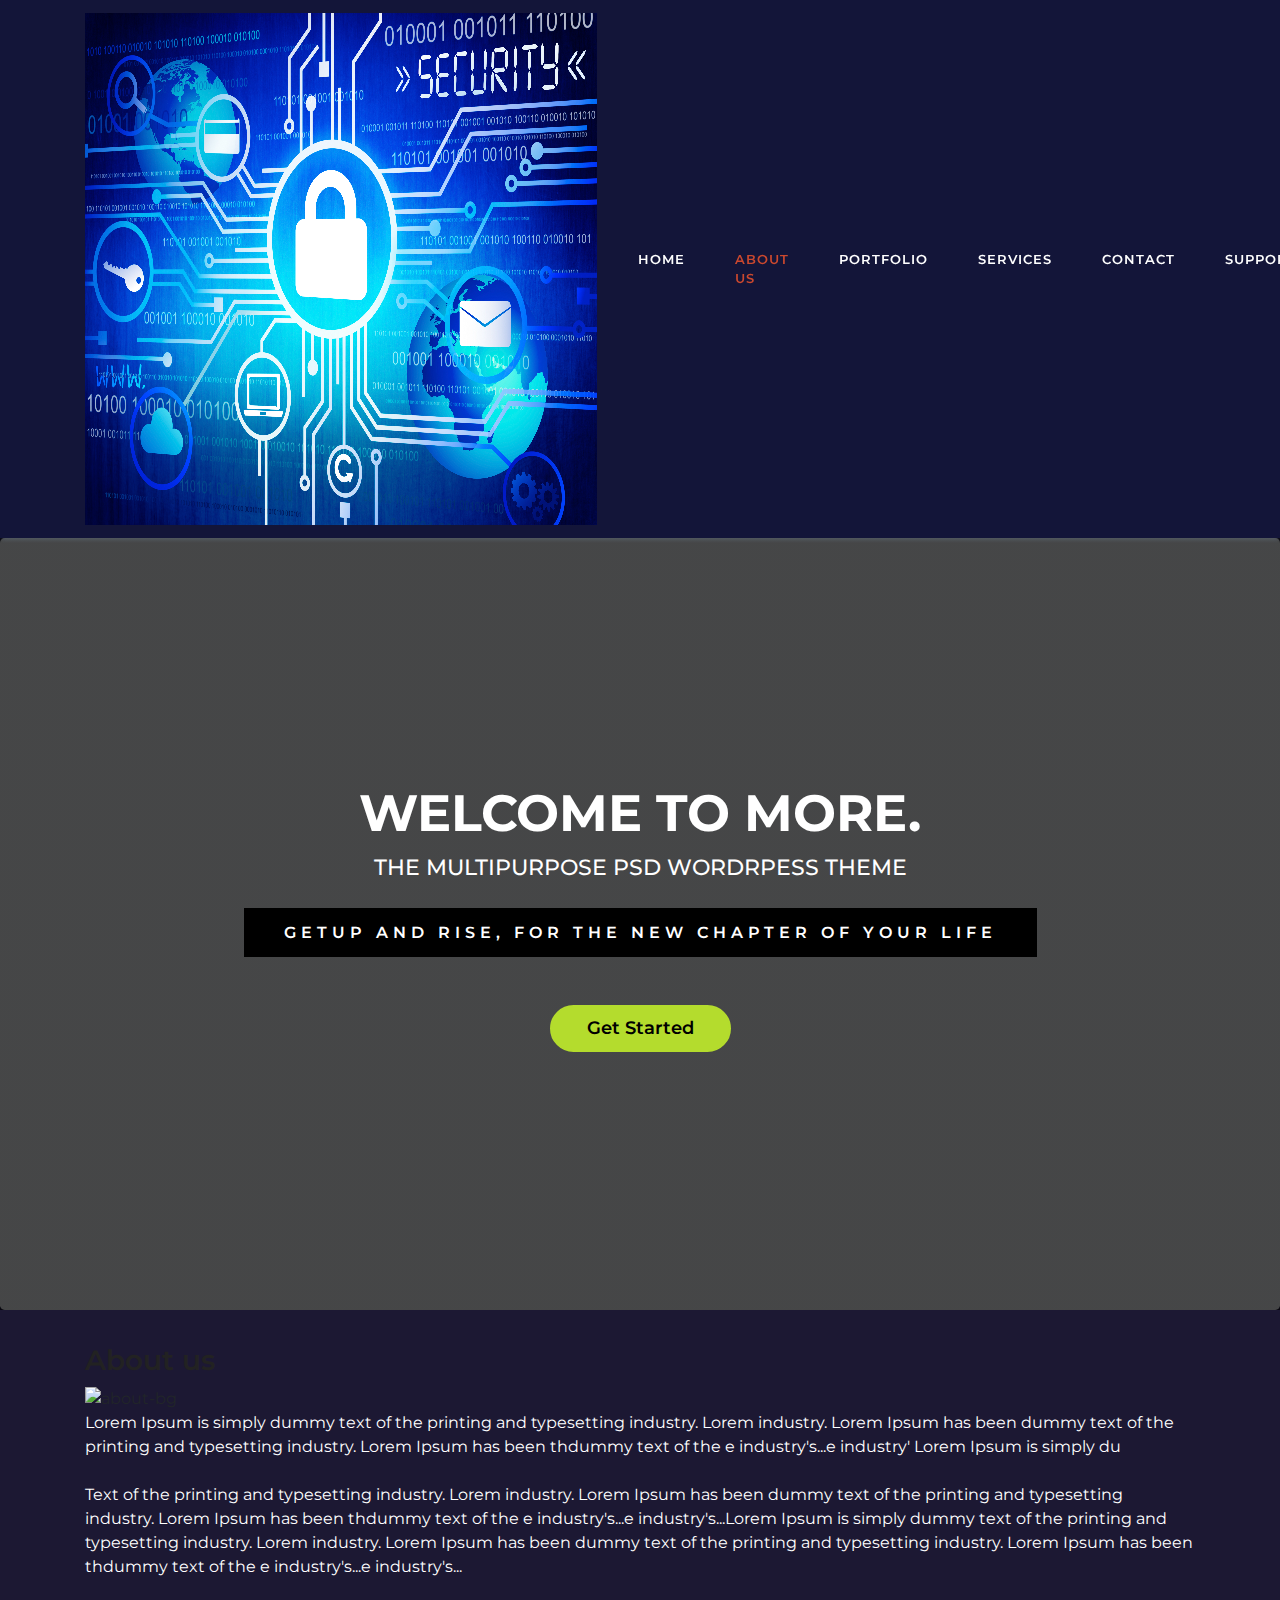
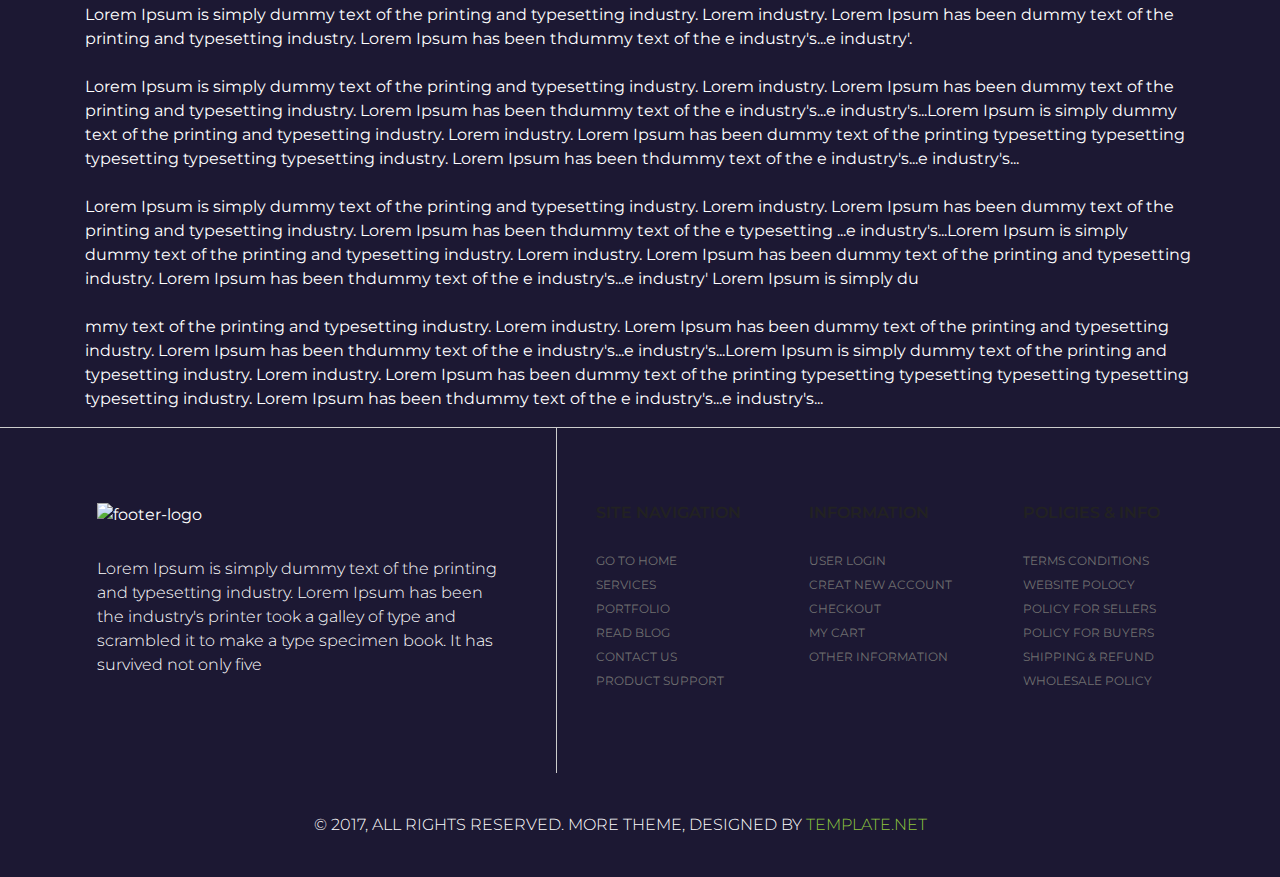
==== commit e578c170: "update changes" ====
--- a/common/about.html
+++ b/common/about.html
@@ -25,6 +25,8 @@
         <link rel="stylesheet" href="../css/main-styles.css">
         <link rel="stylesheet" href="../css/about-styles.css">
 
+        <link rel="shortcut icon" href="../img/favicon.ico" type="image/x-icon">
+
         <!-- Google Charts Library Set -->
         <!--Load the AJAX API-->
         <script src="https://www.gstatic.com/charts/loader.js"
@@ -42,6 +44,11 @@
                     type="button" data-toggle="collapse" data-target="#navbar1">
                     <span class="navbar-toggler-icon"></span>
                 </button>
+                <div class="align-self-left">
+                    <a href="../index.html"class="navbar-brand">
+                        <img src="../img/android-chrome-512x512.png" alt="logo">
+                    </a>
+                </div>
                 <div class="collapse navbar-collapse" id="navbar1">
                     <ul class="navbar-nav">
                         <li class="nav-item">
--- a/css/main-styles.css
+++ b/css/main-styles.css
@@ -235,7 +235,75 @@
     padding-right: 30px;
     margin-bottom: 10px;
 }
-
+/*==============================
+      //footer Styles //
+==============================*/
+
+.page-footer {
+    border-top: 1px solid #cccccc;
+}
+
+.page-footer .box-1 {
+    border-right: 1px solid #cccccc;
+    padding-top: 75px;
+    padding-bottom: 80px;
+}
+
+.page-footer .box-2,
+.page-footer .box-3,
+.page-footer .box-4 {
+    padding-top: 75px;
+}
+
+.footer-copyright {
+    position: relative;
+    background-image: url("../images/footer-bg.jpg");
+    background-repeat: no-repeat;
+    background-position: top;
+    background-size: cover;
+}
+
+.footer-copyright p {
+    font-size: 16px;
+    font-weight: 300;
+    color: #ffffff;
+    position: relative;
+    text-transform: uppercase;
+    padding: 40px 0;
+    margin-bottom: 0;
+}
+
+.footer-copyright p a {
+    color: #8dc63f;
+}
+
+.page-footer img {
+    margin-bottom: 30px;
+}
+
+.page-footer h5 {
+    font-size: 16px;
+    font-weight: 600;
+    text-transform: uppercase;
+    margin-bottom: 1.5rem !important;
+}
+
+.page-footer p {
+    font-size: 16px;
+    font-weight: 300;
+    padding-right: 40px;
+}
+
+.page-footer ul > li a {
+    color: #707070;
+    font-size: 12px;
+    font-weight: 400;
+    text-transform: uppercase;
+}
+
+.page-footer ul > li a:hover {
+    color: #8dc63f;
+}
 
 /*=============Responsive part design===================*/
 
@@ -274,3 +342,911 @@
     .col-12 {width: 100%;}
   }
 
+/*Other styles*/
+@media(max-width:1024px) {
+    header {
+        padding: 30px 0;
+    }
+    .navbar-dark .navbar-nav .nav-link,
+    .navbar-dark .navbar-nav .active > .nav-link {
+        font-size: 12px;
+        padding: 10px 10px;
+    }
+    header .navbar-brand img {
+        width: 75%;
+    }
+    header .fa {
+        font-size: 18px;
+        margin-left: 10px;
+    }
+    .jumbotron {
+        height: 400px;
+    }
+    .jumbotron h4 {
+        font-size: 14px;
+        letter-spacing: 2px;
+        padding: 12px 30px;
+    }
+    .jumbotron h1 {
+        font-size: 44px;
+    }
+    .jumbotron a {
+        margin-top: 50px;
+    }
+    .jumbotron h2 {
+        font-size: 18px;
+        padding-bottom: 25px;
+    }
+    .jumbotron .btn-success,
+    .btn-success:not(:disabled):not(.disabled):active {
+        font-size: 14px;
+    }
+    .section-2 h3 {
+        font-size: 28px;
+        margin-top: -9px;
+    }
+    .section-2 .fa {
+        font-size: 25px;
+    }
+    .section-2 p {
+        font-size: 14px;
+    }
+    .section-2 .box {
+        padding: 20px 10px;
+    }
+    .section-2 p a {
+        bottom: -37px;
+        right: -28px;
+    }
+    .section-3 h2 {
+        font-size: 32px;
+        line-height: 40px;
+        margin-top: 0;
+        padding-bottom: 0;
+    }
+    .section-3 ul > li {
+        font-size: 18px;
+    }
+    .section-3 ul .fa {
+        font-size: 20px;
+    }
+    .section-3 figure .out-sideimg {
+        height: 550px;
+    }
+    .section-3 figure .inner-img {
+        width: 350px;
+        height: 286px;
+    }
+    .section-4 h3 {
+        font-size: 32px;
+        line-height: 40px;
+        padding-bottom: 40px;
+        margin-top: 0;
+    }
+    .section-4 .heading .btn-success {
+        font-size: 12px;
+        padding: 10px 30px;
+    }
+
+    .section-4 .box-1 img {
+        height: 515px;
+    }
+    .section-4 .box-1 h2 {
+        font-size: 22px;
+        padding-bottom: 5px;
+    }
+    .section-4 h4 {
+        font-size: 22px;
+        padding-bottom: 5px;
+    }
+    .section-4 figure figcaption p {
+        font-size: 14px;
+        line-height: 25px;
+    }
+    .section-4 h5 {
+        font-size: 14px;
+        padding-bottom: 10px;
+    }
+    .section-4 .btn-success {
+        font-size: 14px;
+        padding: 5px 18px;
+    }
+    .section-4 .box-2 img,
+    .section-4 .box-4 img,
+    .section-4 .box-6 img {
+        height: 243px;
+        padding-left: 0;
+    }
+    .section-4 .box-2 figure,
+    .section-4 .box-4 figure {
+        margin: 0 0 20px;
+    }
+    .section-4 {
+        padding-top: 50px;
+        padding-bottom: 50px;
+    }
+    .section-2 {
+        padding-top: 30px;
+        padding-bottom: 60px;
+    }
+
+    .section-3 {
+        padding-bottom: 50px;
+    }
+    .section-5 h3 {
+        font-size: 32px;
+        line-height: 40px;
+        padding-bottom: 30px;
+        margin-top: 0;
+    }
+    .section-5 .btn-success {
+        font-size: 12px;
+        padding: 10px 30px;
+    }
+    .section-5 {
+        padding-top: 50px;
+    }
+    .section-5 .img-fluid {
+        height: 250px;
+    }
+    .section-6 {
+        padding: 50px 0;
+    }
+    .section-6 .heading h3 {
+        font-size: 24px;
+        line-height: 51px;
+        padding-right: 0;
+        text-align: center;
+    }
+    .section-6 .btn-info {
+        font-size: 14px;
+        height: 45px;
+        width: 125px;
+    }
+    .section-6 input {
+        height: 45px;
+    }
+    .section-6 .main {
+        padding: 20px 0;
+    }
+    .page-footer .box-1 {
+        padding-top: 50px;
+        padding-bottom: 50px;
+    }
+    .page-footer .box-2,
+    .page-footer .box-3,
+    .page-footer .box-4 {
+        padding-top: 50px;
+    }
+    .page-footer h5 {
+        font-size: 13px;
+    }
+    .page-footer p {
+        font-size: 12px;
+        letter-spacing: 0.5px;
+        font-weight: 400;
+        padding-right: 30px;
+    }
+    .footer-copyright p {
+        padding: 25px 0;
+        font-size: 12px;
+        letter-spacing: 0.5px;
+    }
+    #about-us {
+        padding-top: 30px;
+    }
+    #about-us .image {
+        width: 400px;
+        height: 330px;
+    }
+    #about-us p {
+        font-size: 12px;
+        margin-bottom: 30px;
+    }
+    #about-us h3 {
+        font-size: 28px;
+        padding-bottom: 25px;
+    }
+    #contact h3 {
+        font-size: 26px;
+    }
+    #contact p {
+        font-size: 12px;
+        letter-spacing: 0.5px;
+        line-height: 25px;
+        padding-bottom: 0;
+    }
+    #contact input {
+        height: 55px;
+    }
+    #contact .btn-primary {
+        font-size: 12px;
+        letter-spacing: 0.5px;
+    }
+    #contact {
+        padding-bottom: 100px;
+    }
+    .py-5 {
+        width: 100%;
+        padding-top: 1rem !important;
+    }
+    .portfolio h3 {
+        font-size: 32px;
+        line-height: 40px;
+        padding-bottom: 30px;
+        margin-top: 0;
+    }
+    .portfolio .btn-success {
+        font-size: 12px;
+        padding: 10px 30px;
+    }
+    .portfolio {
+        padding-top: 50px;
+    }
+    .portfolio .img-fluid {
+        height: 250px;
+    }
+    .blog h3 {
+        font-size: 32px;
+        line-height: 40px;
+        padding-bottom: 40px;
+        margin-top: 0;
+    }
+    .blog .heading .btn-success {
+        font-size: 12px;
+        padding: 10px 30px;
+    }
+    .blog .box-1 img {
+        height: 515px;
+    }
+    .blog .box-1 h2 {
+        font-size: 22px;
+        padding-bottom: 5px;
+    }
+    .blog h4 {
+        font-size: 22px;
+        padding-bottom: 5px;
+    }
+    .blog figure figcaption p {
+        font-size: 14px;
+        line-height: 25px;
+    }
+    .blog h5 {
+        font-size: 14px;
+        padding-bottom: 10px;
+    }
+    .blog .btn-success {
+        font-size: 14px;
+        padding: 5px 18px;
+    }
+    .blog .box-2 img,
+    .blog .box-4 img,
+    .blog .box-6 img {
+        height: 243px;
+        padding-left: 0;
+    }
+    .blog .box-2 figure,
+    .blog .box-4 figure {
+        margin: 0 0 20px;
+    }
+    .blog {
+        padding-top: 50px;
+        padding-bottom: 50px;
+    }
+    #blog-single .heading h2 {
+        font-size: 18px;
+        padding-bottom: 0;
+    }
+    .mbm_social li {
+        display: inline-block;
+        margin: 0 5px 0 0;
+    }
+    .mbm_social a {
+        width: 85px;
+        height: 27px;
+    }
+    .mbm_social small {
+        font-size: 12px;
+        margin: 0 0 0 8px;
+    }
+    .mbm_social i {
+        font-size: 12px;
+    }
+    .social-buttons h3 {
+        font-size: 12px;
+        font-weight: 400;
+        padding: 45px 0;
+        padding: 30px 25px;
+    }
+    #blog-single .heading-1 h3 {
+        font-size: 22px;
+        padding-bottom: 0;
+    }
+    #blog-single .box p {
+        margin: 0;
+        font-size: 14px;
+        line-height: 25px;
+        word-spacing: 0;
+        margin-top: 0;
+        padding-bottom: 25px;
+    }
+    #blog-single .section4 h2 {
+        font-size: 30px;
+    }
+    #blog-single .section4 h2 {
+        margin-bottom: 40px;
+    }
+    .mbm_social {
+        margin: 30px 25px;
+    }
+    .section4 .card .card-text {
+        font-size: 16px;
+    }
+    .section4 .card .card-body a {
+        font-size: 14px;
+    }
+    #blog-single .image {
+        margin: 20px 0;
+        height: 200px;
+    }
+    .section4 .card-deck .card {
+        margin-left: 10px;
+        margin-right: 10px;
+    }
+    .section4 .btn {
+        padding: 5px 12px;
+    }
+    .more-blog {
+        padding-bottom: 0;
+    }
+    .services h3 {
+        font-size: 26px;
+        margin-top: -8px;
+    }
+    .services .fa {
+        font-size: 25px;
+    }
+    .services .box {
+        padding: 40px 20px;
+    }
+    .services p {
+        color: #848484;
+        line-height: 25px;
+        font-size: 14px;
+    }
+}
+
+@media(max-width:768px) {
+    .jumbotron h1 {
+        font-size: 36px;
+    }
+    .jumbotron h2 {
+        font-size: 16px;
+        padding-bottom: 20px;
+    }
+    .jumbotron h4 {
+        font-size: 12px;
+        padding: 12px 20px;
+    }
+    .jumbotron a {
+        margin-top: 35px;
+    }
+    .jumbotron .btn-success,
+    .btn-success:not(:disabled):not(.disabled):active {
+        padding: 8px 30px;
+    }
+    .section-2 .fa {
+        padding-bottom: 20px;
+    }
+    .section-2 h3 {
+        font-size: 22px;
+        margin-top: 0;
+    }
+    .section-2 .box-1,
+    .section-2 .box-2,
+    .section-2 .box-3 {
+        padding-bottom: 30px;
+    }
+    .section-2 {
+        padding-top: 20px;
+        padding-bottom: 20px;
+    }
+    .section-3 figure .inner-img {
+        width: 50%;
+        height: 300px;
+        left: 0;
+    }
+    .section-3 figure .out-sideimg {
+        height: 300px;
+        width: 50%;
+        float: right;
+    }
+    .section-3 h2 span {
+        display: inline;
+    }
+    .section-3 h2 {
+        font-size: 26px;
+        line-height: 40px;
+        margin-top: 0;
+    }
+    .section-4 h3 {
+        font-size: 25px;
+        line-height: 35px;
+        padding-bottom: 20px;
+    }
+    .section-4 {
+        padding-top: 30px;
+        padding-bottom: 30px;
+    }
+    .section-4 .box-1 img {
+        height: 250px;
+    }
+    .blog h3 {
+        font-size: 25px;
+        line-height: 35px;
+        padding-bottom: 20px;
+    }
+    .blog {
+        padding-top: 30px;
+        padding-bottom: 30px;
+    }
+    .blog .box-1 img {
+        height: 250px;
+    }
+    .section-5 {
+        padding-top: 30px;
+    }
+    .section-5 h3 {
+        font-size: 24px;
+        line-height: 35px;
+        padding-bottom: 20px;
+    }
+    .section-5 .img-fluid {
+        height: 200px;
+    }
+    .section-6 input {
+        width: 100%;
+        height: 45px;
+        margin-bottom: 10px;
+    }
+    .section-6 form {
+        float: none;
+    }
+    .section-6 .btn-info {
+        width: 100%;
+    }
+    .section-6 {
+        padding: 30px 0;
+    }
+    .page-footer .box-1 {
+        padding-top: 20px;
+        padding-bottom: 20px;
+    }
+    .page-footer .box-2,
+    .page-footer .box-3,
+    .page-footer .box-4 {
+        padding-top: 0;
+    }
+    .page-footer h5 {
+        font-size: 14px;
+        margin-bottom: 0.5rem !important;
+    }
+    .page-footer p {
+        padding-right: 0;
+    }
+    .page-footer .box-1 {
+        border-right: 0;
+    }
+    #about-us .image {
+        width: 100%;
+        height: 250px;
+        margin-bottom: 25px;
+    }
+    #about-us p {
+        font-size: 12px;
+        margin-bottom: 0;
+    }
+    #about-us {
+        padding-top: 20px;
+    }
+    #about-us h3 {
+        font-size: 24px;
+    }
+    #contact p {
+        line-height: 20px;
+    }
+    #contact {
+        padding-bottom: 70px;
+    }
+    #contact input {
+        height: 40px;
+    }
+    #contact .form-control {
+        margin-bottom: 10px;
+    }
+    .portfolio {
+        padding-top: 30px;
+    }
+    .portfolio h3 {
+        font-size: 24px;
+        line-height: 35px;
+        padding-bottom: 20px;
+    }
+    .portfolio .img-fluid {
+        height: 200px;
+    }
+    .mbm_social {
+        float: none;
+        margin: 0;
+        margin-bottom: 0;
+        text-align: right;
+    }
+    .social-buttons h3 {
+        margin-right: 0;
+        margin-left: 0;
+        padding: 0;
+        padding-bottom: 0;
+    }
+    .social-buttons {
+        padding: 20px;
+    }
+    #blog-single .box p {
+        margin: 0;
+        font-size: 12px;
+        line-height: 20px;
+        margin-top: 0;
+    }
+    #blog-single .heading h2 {
+        font-size: 16px;
+        line-height: 28px;
+        padding-bottom: 0;
+    }
+    #blog-single .section4 h2 {
+        font: 24px sans-serif;
+        margin-top: 25px;
+        margin-bottom: 34px;
+    }
+    .social-buttons {
+        margin-top: 20px;
+        margin-bottom: 20px;
+    }
+    #blog-single .section4 .card-deck {
+        margin-left: -15px;
+        margin-right: -15px;
+    }
+    .social-buttons .inner-text {
+        padding-top: 5px;
+    }
+    .section4 .btn {
+        padding: 5px 12px;
+        font-size: 13px;
+    }
+    .services h2 {
+        font-size: 24px;
+        padding-bottom: 20px;
+    }
+    .services {
+        padding-top: 0;
+    }
+    .services h3 {
+        font-size: 20px;
+        margin-top: -5px;
+    }
+    .services .fa {
+        font-size: 20px;
+    }
+    .services p {
+        font-size: 12px;
+    }
+    .services h3 {
+        padding-bottom: 0;
+    }
+}
+
+@media(max-width:425px) {
+    .navbar-dark .navbar-toggler {
+        position: absolute;
+        right: 20px;
+        top: -65px;
+    }
+    header .box-1 {
+        text-align: left !important;
+    }
+    .navbar-expand-sm > .container {
+        padding: 0 0;
+    }
+    .navbar-nav .nav-item {
+        border-right: none;
+    }
+    header {
+        padding: 15px 0;
+    }
+    .navbar-dark .navbar-toggler {
+        color: rgb(0, 0, 0);
+        border-color: rgba(255, 255, 255, 0.1);
+        background: #b4dc2d;
+    }
+    .navbar-toggler {
+        padding: .15rem .25rem;
+    }
+    header {
+        text-align: center;
+    }
+    .text-left,
+    .text-right {
+        display: none;
+    }
+    .jumbotron h2 {
+        font-size: 12px;
+        letter-spacing: 0.5px;
+        padding-bottom: 20px;
+    }
+    .jumbotron h1 {
+        font-size: 30px;
+    }
+    .jumbotron .btn-success,
+    .btn-success:not(:disabled):not(.disabled):active {
+        padding: 5px 15px;
+        font-size: 12px;
+    }
+    .jumbotron h4 {
+        font-size: 12px;
+        padding: 3px 6px;
+        letter-spacing: 3px;
+    }
+    .jumbotron {
+        height: 300px;
+    }
+    .jumbotron a {
+        margin-top: 20px;
+    }
+    .jumbotron h2 {
+        padding-bottom: 10px;
+    }
+    .section-2 p a {
+        bottom: -20px;
+        right: -10px;
+    }
+    .section-5 h3 {
+        font-size: 21px;
+        line-height: 25px;
+    }
+    .section-5 .img-fluid {
+        height: 250px;
+    }
+    .portfolio h3 {
+        font-size: 21px;
+        line-height: 25px;
+    }
+    .portfolio .img-fluid {
+        height: 250px;
+    }
+    .section-3 h2 {
+        font-size: 21px;
+        line-height: 40px;
+    }
+    .section-5 .btn-success,
+    .section-4 .heading .btn-success {
+        margin-bottom: 20px;
+    }
+    .section-3 ul > li {
+        font-size: 16px;
+    }
+    .section-3 figure .out-sideimg,
+    .section-3 figure .inner-img,
+    .section-4 .box-2 img,
+    .section-4 .box-4 img,
+    .section-4 .box-6 img {
+        height: 200px;
+        width: 100%;
+        object-fit: cover;
+    }
+    .blog .heading .btn-success {
+        margin-bottom: 20px;
+    }
+    .blog .box-2 img,
+    .blog .box-4 img,
+    .blog .box-6 img {
+        height: 200px;
+        width: 100%;
+        object-fit: cover;
+    }
+    .blog h3 {
+        font-size: 21px;
+        line-height: 25px;
+    }
+    .blog .box-1 img,
+    .blog .box-2 img,
+    .blog .box-3 img {
+        padding-left: 0;
+    }
+    .blog .box-5,
+    .blog .box-3 {
+        padding-bottom: 30px;
+    }
+    .blog .box-1 figure,
+    .blog .box-4 figure {
+        margin: 0 0 30px;
+    }
+    .blog .box-1 h2 {
+        font-size: 18px;
+        padding-bottom: 0;
+    }
+    .blog h4 {
+        font-size: 18px;
+        padding-bottom: 0;
+    }
+    .blog h5 {
+        font-size: 12px;
+        font-weight: 400;
+    }
+    .blog figure figcaption p {
+        font-size: 12px;
+        font-weight: 400;
+    }
+    .blog .btn-success {
+        font-size: 12px;
+        padding: 5px 15px;
+    }
+    .section-4 h3 {
+        font-size: 21px;
+        line-height: 25px;
+    }
+    .section-4 .box-1 img,
+    .section-4 .box-2 img,
+    .section-4 .box-3 img {
+        padding-left: 0;
+    }
+    .section-4 .box-5,
+    .section-4 .box-3 {
+        padding-bottom: 30px;
+    }
+    .section-4 .box-1 figure,
+    .section-4 .box-4 figure {
+        margin: 0 0 30px;
+    }
+    .section-4 .box-1 h2 {
+        font-size: 18px;
+        padding-bottom: 0;
+    }
+    .section-4 h4 {
+        font-size: 18px;
+        padding-bottom: 0;
+    }
+    .section-4 h5 {
+        font-size: 12px;
+        font-weight: 400;
+    }
+    .section-4 figure figcaption p {
+        font-size: 12px;
+        font-weight: 400;
+    }
+    .section-4 .btn-success {
+        font-size: 12px;
+        padding: 5px 15px;
+    }
+    .section-6 .heading h3 {
+        font-size: 22px;
+    }
+    .section-6 .btn-info {
+        font-size: 12px;
+    }
+    .section-2 p {
+        font-size: 12px;
+        font-weight: 400;
+        letter-spacing: 0.5px;
+    }
+    .section-2 h3 {
+        font-size: 18px;
+    }
+    .section-2 {
+        padding-top: 0;
+        padding-bottom: 0;
+    }
+    .jumbotron h1 {
+        font-size: 26px;
+    }
+    .page-footer img {
+        width: 30%;
+    }
+    .section-3 h2 {
+        font-size: 21px;
+        line-height: 30px;
+    }
+    .section-3 h2 span {
+        display: block;
+    }
+    .section-3 ul > li a {
+        font-weight: 400;
+    }
+    .section-6 ::placeholder {
+        font-size: 12px;
+    }
+    .section-6 :-moz-placeholder {
+        font-size: 12px;
+    }
+    .section-6 :-ms-input-placeholder {
+        font-size: 12px;
+    }
+    .section-6 ::-webkit-input-placeholder {
+        font-size: 12px;
+    }
+    .footer-copyright p {
+        padding: 14px 0;
+        font-size: 11px;
+    }
+    #contact .btn-primary {
+        padding: 10px 30px;
+    }
+    #contact {
+        padding-bottom: 30px;
+    }
+    #contact h3 {
+        font-size: 22px;
+        padding-bottom: 10px;
+    }
+    .social-buttons h3 {
+        text-align: center;
+    }
+    .mbm_social {
+        text-align: center;
+        padding: 6px 0;
+    }
+    #blog-single .box p {
+        padding-bottom: 10px;
+    }
+    #blog-single .heading-1 h3 {
+        font-size: 20px;
+    }
+    .navbar-expand-sm > .container,
+    .navbar-expand-sm > .container-fluid {
+        padding-right: 15px;
+        padding-left: 15px;
+    }
+    header .navbar-brand img {
+        width: 60%;
+    }
+    .navbar-nav {
+        padding: 10px 0;
+    }
+    .services .fa {
+        font-size: 25px;
+        float: left;
+        padding-bottom: 25px;
+    }
+    .services .box {
+        padding: 20px 20px;
+        margin-bottom: 25px;
+    }
+}
+
+@media (max-width: 375px) {
+    .section-6 .heading h3 {
+        font-size: 18px;
+    }
+    .page-footer ul > li a {
+        color: #707070;
+        font-size: 10px;
+        font-weight: 600;
+    }
+    #about-us h3 {
+        font-size: 21px;
+    }
+    .services h2 {
+        font-size: 20px;
+    }
+    .services h3 {
+        font-size: 18px;
+        margin-top: 0;
+    }
+    .services {
+        padding-bottom: 50px;
+    }
+}
+
+@media (max-width: 320px) {
+    .jumbotron h1 {
+        font-size: 23px;
+    }
+}
+
--- a/css/about-styles.css
+++ b/css/about-styles.css
@@ -1,3 +1,3 @@
-.section-7 .about-us p{
+.section-7 p, #about-us p{
     color: #fff;
 }